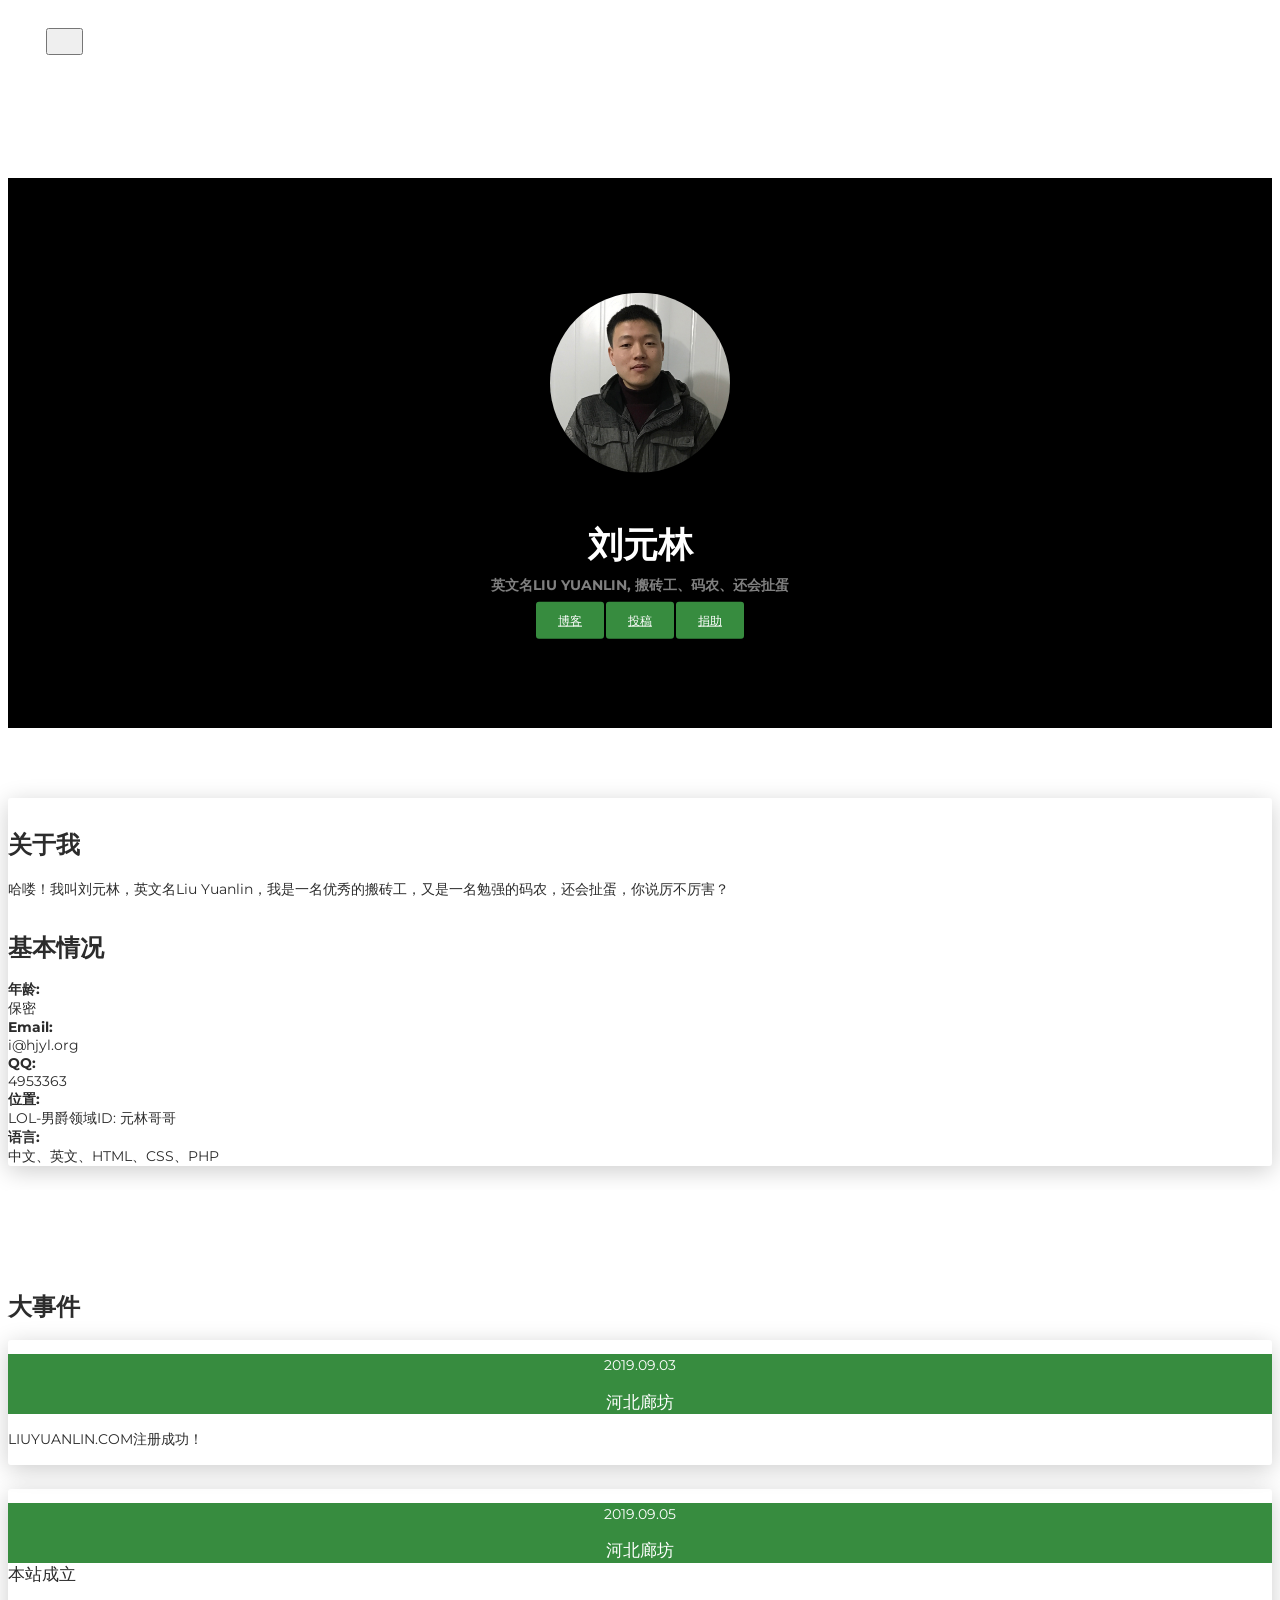
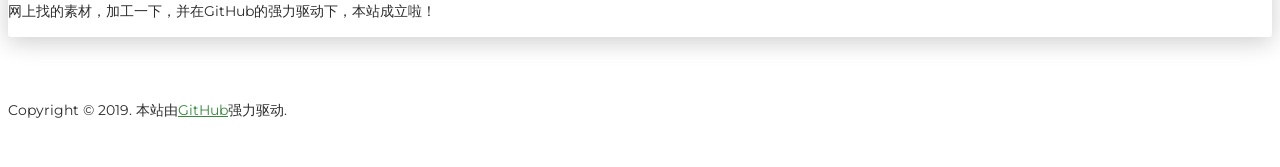
==== index.html @ 96aa040b "Update index.html" ====
<!DOCTYPE html>
<html lang="zh-CN">
<head>
<meta charset="UTF-8">
<meta http-equiv="X-UA-Compatible" content="IE=edge">
<meta name="viewport" content="width=device-width, initial-scale=1">
<title>Welcome to LIUYUANLIN.COM</title>
<meta name="keywords" content="刘元林, LIUYUANLIN, LIUYUANLIN.COM, lyl, 皇家元林" />
<meta name="description" content="刘元林, LIUYUANLIN, LIUYUANLIN.COM, lyl, 皇家元林, 刘元林人生中的大事件记录" />
<link href="https://fonts.googleapis.com/css?family=Montserrat:400,700,200" rel="stylesheet">
<link href="css/font-awesome.min.css" rel="stylesheet">
<link href="css/aos.css" rel="stylesheet">
<link href="css/bootstrap.min.css" rel="stylesheet">
<link href="styles/main.css" rel="stylesheet">
</head>
<body id="top">
<header>
  <div class="profile-page sidebar-collapse">
	<nav class="navbar navbar-expand-lg fixed-top navbar-transparent bg-primary" color-on-scroll="400">
	  <div class="container">
		<div class="navbar-translate"><a class="navbar-brand" href="#" rel="tooltip">首页</a>
		  <button class="navbar-toggler navbar-toggler" type="button" data-toggle="collapse" data-target="#navigation" aria-controls="navigation" aria-expanded="false" aria-label="Toggle navigation"><span class="navbar-toggler-bar bar1"></span><span class="navbar-toggler-bar bar2"></span><span class="navbar-toggler-bar bar3"></span></button>
		</div>
		<div class="collapse navbar-collapse justify-content-end" id="navigation">
		  <ul class="navbar-nav">
			<li class="nav-item"><a class="nav-link smooth-scroll" href="#about">About</a></li>
			<!---<li class="nav-item"><a class="nav-link smooth-scroll" href="#skill">Skills</a></li>
			<li class="nav-item"><a class="nav-link smooth-scroll" href="#portfolio">相册</a></li>----->
			<li class="nav-item"><a class="nav-link smooth-scroll" href="#experience">大事件</a></li>
			<!---<li class="nav-item"><a class="nav-link smooth-scroll" href="#contact">联系我</a></li>----->
		  </ul>
		</div>
	  </div>
	</nav>
  </div>
</header>
<div class="page-content">
  <div>
<div class="profile-page">
<div class="wrapper">
<div class="page-header page-header-small" filter-color="green">
  <div id="canvas"></div>
  <div class="container">
	<div class="content-center">
	  <div class="cc-profile-image"><a href="#"><img src="images/anthony.jpg" alt="Image"/></a></div>
	  <div class="h2 title">刘元林</div>
	  <p class="category text-white">英文名Liu Yuanlin, 搬砖工、码农、还会扯蛋</p><a class="btn btn-primary smooth-scroll mr-2" href="https://hjyl.org" data-aos="zoom-in" data-aos-anchor="data-aos-anchor">博客</a><a class="btn btn-primary smooth-scroll mr-2" href="http://www.hilau.com/submit/" data-aos="zoom-in" data-aos-anchor="data-aos-anchor">投稿</a><a class="btn btn-primary" href="images/alipay-hjyl.JPG" data-aos="zoom-in" data-aos-anchor="data-aos-anchor">捐助</a>
	</div>
  </div>
  <div class="section">
	<div class="container">
	  <div class="button-container"><a class="btn btn-default btn-round btn-lg btn-icon" href="tencent://Message/?Uin=4953363&websiteName=liuyuanlin.com&Menu=yes" rel="tooltip" title="Follow me on QQ"><i class="fab fa-qq"></i></a><a class="btn btn-default btn-round btn-lg btn-icon" href="https://weibo.com/ylgod?is_all=1" rel="tooltip" title="Follow me on Weibo"><i class="fab fa-weibo"></i></a><a class="btn btn-default btn-round btn-lg btn-icon" href="images/qrcode-hjyl.JPG" rel="tooltip" title="Follow me on WeChat"><i class="fab fa-weixin"></i></a><a class="btn btn-default btn-round btn-lg btn-icon" href="mailto:i@hjyl.org" rel="tooltip" title="Follow me on Email"><i class="fab fas fa-at"></i></a></div>
	</div>
  </div>
</div>
</div>
</div>
<div class="section" id="about">
<div class="container">
<div class="card" data-aos="fade-up" data-aos-offset="10">
  <div class="row">
	<div class="col-lg-6 col-md-12">
	  <div class="card-body">
		<div class="h4 mt-0 title">关于我</div>
		<p>哈喽！我叫刘元林，英文名Liu Yuanlin，我是一名优秀的搬砖工，又是一名勉强的码农，还会扯蛋，你说厉不厉害？</p>
		<p></p>
	  </div>
	</div>
	<div class="col-lg-6 col-md-12">
	  <div class="card-body">
		<div class="h4 mt-0 title">基本情况</div>
		<div class="row">
		  <div class="col-sm-4"><strong class="text-uppercase">年龄:</strong></div>
		  <div class="col-sm-8">保密</div>
		</div>
		<div class="row mt-3">
		  <div class="col-sm-4"><strong class="text-uppercase">Email:</strong></div>
		  <div class="col-sm-8">i@hjyl.org</div>
		</div>
		<div class="row mt-3">
		  <div class="col-sm-4"><strong class="text-uppercase">QQ:</strong></div>
		  <div class="col-sm-8">4953363</div>
		</div>
		<div class="row mt-3">
		  <div class="col-sm-4"><strong class="text-uppercase">位置:</strong></div>
		  <div class="col-sm-8">LOL-男爵领域ID: 元林哥哥</div>
		</div>
		<div class="row mt-3">
		  <div class="col-sm-4"><strong class="text-uppercase">语言:</strong></div>
		  <div class="col-sm-8">中文、英文、HTML、CSS、PHP</div>
		</div>
	  </div>
	</div>
  </div>
</div>
</div>
</div>
<!---------------
<div class="section" id="skill">
<div class="container">
<div class="h4 text-center mb-4 title">Professional Skills</div>
<div class="card" data-aos="fade-up" data-aos-anchor-placement="top-bottom">
  <div class="card-body">
	<div class="row">
	  <div class="col-md-6">
		<div class="progress-container progress-primary"><span class="progress-badge">HTML</span>
		  <div class="progress">
			<div class="progress-bar progress-bar-primary" data-aos="progress-full" data-aos-offset="10" data-aos-duration="2000" role="progressbar" aria-valuenow="60" aria-valuemin="0" aria-valuemax="100" style="width: 80%;"></div><span class="progress-value">80%</span>
		  </div>
		</div>
	  </div>
	  <div class="col-md-6">
		<div class="progress-container progress-primary"><span class="progress-badge">CSS</span>
		  <div class="progress">
			<div class="progress-bar progress-bar-primary" data-aos="progress-full" data-aos-offset="10" data-aos-duration="2000" role="progressbar" aria-valuenow="60" aria-valuemin="0" aria-valuemax="100" style="width: 75%;"></div><span class="progress-value">75%</span>
		  </div>
		</div>
	  </div>
	</div>
	<div class="row">
	  <div class="col-md-6">
		<div class="progress-container progress-primary"><span class="progress-badge">JavaScript</span>
		  <div class="progress">
			<div class="progress-bar progress-bar-primary" data-aos="progress-full" data-aos-offset="10" data-aos-duration="2000" role="progressbar" aria-valuenow="60" aria-valuemin="0" aria-valuemax="100" style="width: 60%;"></div><span class="progress-value">60%</span>
		  </div>
		</div>
	  </div>
	  <div class="col-md-6">
		<div class="progress-container progress-primary"><span class="progress-badge">SASS</span>
		  <div class="progress">
			<div class="progress-bar progress-bar-primary" data-aos="progress-full" data-aos-offset="10" data-aos-duration="2000" role="progressbar" aria-valuenow="60" aria-valuemin="0" aria-valuemax="100" style="width: 60%;"></div><span class="progress-value">60%</span>
		  </div>
		</div>
	  </div>
	</div>
	<div class="row">
	  <div class="col-md-6">
		<div class="progress-container progress-primary"><span class="progress-badge">Bootstrap</span>
		  <div class="progress">
			<div class="progress-bar progress-bar-primary" data-aos="progress-full" data-aos-offset="10" data-aos-duration="2000" role="progressbar" aria-valuenow="60" aria-valuemin="0" aria-valuemax="100" style="width: 75%;"></div><span class="progress-value">75%</span>
		  </div>
		</div>
	  </div>
	  <div class="col-md-6">
		<div class="progress-container progress-primary"><span class="progress-badge">Photoshop</span>
		  <div class="progress">
			<div class="progress-bar progress-bar-primary" data-aos="progress-full" data-aos-offset="10" data-aos-duration="2000" role="progressbar" aria-valuenow="60" aria-valuemin="0" aria-valuemax="100" style="width: 70%;"></div><span class="progress-value">70%</span>
		  </div>
		</div>
	  </div>
	</div>
  </div>
</div>
</div>
</div>
<div class="section" id="portfolio">
<div class="container">
<div class="row">
  <div class="col-md-6 ml-auto mr-auto">
	<div class="h4 text-center mb-4 title">相册</div>
	<div class="nav-align-center">
	  <ul class="nav nav-pills nav-pills-primary" role="tablist">
		<li class="nav-item"><a class="nav-link active" data-toggle="tab" href="#web-development" role="tablist"><i class="fab fas fa-laptop" aria-hidden="true"></i></a></li>
		<li class="nav-item"><a class="nav-link" data-toggle="tab" href="#graphic-design" role="tablist"><i class="fab fas fa-image" aria-hidden="true"></i></a></li>
		<li class="nav-item"><a class="nav-link" data-toggle="tab" href="#Photography" role="tablist"><i class="fab fas fa-camera" aria-hidden="true"></i></a></li>
	  </ul>
	</div>
  </div>
</div>
<div class="tab-content gallery mt-5">
  <div class="tab-pane active" id="web-development">
	<div class="ml-auto mr-auto">
	  <div class="row">
		<div class="col-md-6">
		  <div class="cc-porfolio-image img-raised" data-aos="fade-up" data-aos-anchor-placement="top-bottom"><a href="#web-development">
			  <figure class="cc-effect"><img src="images/project-1.jpg" alt="Image"/>
				<figcaption>
				  <div class="h4">Recent Project</div>
				  <p>Web Development</p>
				</figcaption>
			  </figure></a></div>
		  <div class="cc-porfolio-image img-raised" data-aos="fade-up" data-aos-anchor-placement="top-bottom"><a href="#web-development">
			  <figure class="cc-effect"><img src="images/project-2.jpg" alt="Image"/>
				<figcaption>
				  <div class="h4">Startup Project</div>
				  <p>Web Development</p>
				</figcaption>
			  </figure></a></div>
		</div>
		<div class="col-md-6">
		  <div class="cc-porfolio-image img-raised" data-aos="fade-up" data-aos-anchor-placement="top-bottom"><a href="#web-development">
			  <figure class="cc-effect"><img src="images/project-3.jpg" alt="Image"/>
				<figcaption>
				  <div class="h4">Food Order Project</div>
				  <p>Web Development</p>
				</figcaption>
			  </figure></a></div>
		  <div class="cc-porfolio-image img-raised" data-aos="fade-up" data-aos-anchor-placement="top-bottom"><a href="#web-development">
			  <figure class="cc-effect"><img src="images/project-4.jpg" alt="Image"/>
				<figcaption>
				  <div class="h4">Web Advertising Project</div>
				  <p>Web Development</p>
				</figcaption>
			  </figure></a></div>
		</div>
	  </div>
	</div>
  </div>
  <div class="tab-pane" id="graphic-design" role="tabpanel">
	<div class="ml-auto mr-auto">
	  <div class="row">
		<div class="col-md-6">
		  <div class="cc-porfolio-image img-raised" data-aos="fade-up" data-aos-anchor-placement="top-bottom"><a href="#graphic-design">
			  <figure class="cc-effect"><img src="images/graphic-design-1.jpg" alt="Image"/>
				<figcaption>
				  <div class="h4">Triangle Pattern</div>
				  <p>Graphic Design</p>
				</figcaption>
			  </figure></a></div>
		  <div class="cc-porfolio-image img-raised" data-aos="fade-up" data-aos-anchor-placement="top-bottom"><a href="#graphic-design">
			  <figure class="cc-effect"><img src="images/graphic-design-2.jpg" alt="Image"/>
				<figcaption>
				  <div class="h4">Abstract Umbrella</div>
				  <p>Graphic Design</p>
				</figcaption>
			  </figure></a></div>
		</div>
		<div class="col-md-6">
		  <div class="cc-porfolio-image img-raised" data-aos="fade-up" data-aos-anchor-placement="top-bottom"><a href="#graphic-design">
			  <figure class="cc-effect"><img src="images/graphic-design-3.jpg" alt="Image"/>
				<figcaption>
				  <div class="h4">Cube Surface Texture</div>
				  <p>Graphic Design</p>
				</figcaption>
			  </figure></a></div>
		  <div class="cc-porfolio-image img-raised" data-aos="fade-up" data-aos-anchor-placement="top-bottom"><a href="#graphic-design">
			  <figure class="cc-effect"><img src="images/graphic-design-4.jpg" alt="Image"/>
				<figcaption>
				  <div class="h4">Abstract Line</div>
				  <p>Graphic Design</p>
				</figcaption>
			  </figure></a></div>
		</div>
	  </div>
	</div>
  </div>
  <div class="tab-pane" id="Photography" role="tabpanel">
	<div class="ml-auto mr-auto">
	  <div class="row">
		<div class="col-md-6">
		  <div class="cc-porfolio-image img-raised" data-aos="fade-up" data-aos-anchor-placement="top-bottom"><a href="#Photography">
			  <figure class="cc-effect"><img src="images/photography-1.jpg" alt="Image"/>
				<figcaption>
				  <div class="h4">Photoshoot</div>
				  <p>Photography</p>
				</figcaption>
			  </figure></a></div>
		  <div class="cc-porfolio-image img-raised" data-aos="fade-up" data-aos-anchor-placement="top-bottom"><a href="#Photography">
			  <figure class="cc-effect"><img src="images/photography-3.jpg" alt="Image"/>
				<figcaption>
				  <div class="h4">Wedding Photoshoot</div>
				  <p>Photography</p>
				</figcaption>
			  </figure></a></div>
		</div>
		<div class="col-md-6">
		  <div class="cc-porfolio-image img-raised" data-aos="fade-up" data-aos-anchor-placement="top-bottom"><a href="#Photography">
			  <figure class="cc-effect"><img src="images/photography-2.jpg" alt="Image"/>
				<figcaption>
				  <div class="h4">Beach Photoshoot</div>
				  <p>Photography</p>
				</figcaption>
			  </figure></a></div>
		  <div class="cc-porfolio-image img-raised" data-aos="fade-up" data-aos-anchor-placement="top-bottom"><a href="#Photography">
			  <figure class="cc-effect"><img src="images/photography-4.jpg" alt="Image"/>
				<figcaption>
				  <div class="h4">Nature Photoshoot</div>
				  <p>Photography</p>
				</figcaption>
			  </figure></a></div>
		</div>
	  </div>
	</div>
  </div>
</div>
</div>
</div>-------->
<div class="section" id="experience">
<div class="container cc-experience">
<div class="h4 text-center mb-4 title">大事件</div>
<div class="card">
  <div class="row">
	<div class="col-md-3 bg-primary" data-aos="fade-right" data-aos-offset="50" data-aos-duration="500">
	  <div class="card-body cc-experience-header">
		<p>2019.09.03</p>
		<div class="h5">河北廊坊</div>
	  </div>
	</div>
	<div class="col-md-9" data-aos="fade-left" data-aos-offset="50" data-aos-duration="500">
	  <div class="card-body">
		<div class="h5"></div>
		<p>LIUYUANLIN.COM注册成功！</p>
	  </div>
	</div>
  </div>
</div>
<div class="card">
  <div class="row">
	<div class="col-md-3 bg-primary" data-aos="fade-right" data-aos-offset="50" data-aos-duration="500">
	  <div class="card-body cc-experience-header">
		<p>2019.09.05</p>
		<div class="h5">河北廊坊</div>
	  </div>
	</div>
	<div class="col-md-9" data-aos="fade-left" data-aos-offset="50" data-aos-duration="500">
	  <div class="card-body">
		<div class="h5">本站成立</div>
		<p>网上找的素材，加工一下，并在GitHub的强力驱动下，本站成立啦！</p>
	  </div>
	</div>
  </div>
</div>
<!-----<div class="card">
  <div class="row">
	<div class="col-md-3 bg-primary" data-aos="fade-right" data-aos-offset="50" data-aos-duration="500">
	  <div class="card-body cc-experience-header">
		<p>April 2013 - February 2014</p>
		<div class="h5">WEBM</div>
	  </div>
	</div>
	<div class="col-md-9" data-aos="fade-left" data-aos-offset="50" data-aos-duration="500">
	  <div class="card-body">
		<div class="h5">Intern</div>
		<p>Euismod massa scelerisque suspendisse fermentum habitant vitae ullamcorper magna quam iaculis, tristique sapien taciti mollis interdum sagittis libero nunc inceptos tellus, hendrerit vel eleifend primis lectus quisque cubilia sed mauris. Lacinia porta vestibulum diam integer quisque eros pulvinar curae, curabitur feugiat arcu vivamus parturient aliquet laoreet at, eu etiam pretium molestie ultricies sollicitudin dui.</p>
	  </div>
	</div>
  </div>
</div>----->
</div>
</div>
<!---<div class="section" id="reference">
<div class="container cc-reference">
<div class="h4 mb-4 text-center title">References</div>
<div class="card" data-aos="zoom-in">
  <div class="carousel slide" id="cc-Indicators" data-ride="carousel">
	<ol class="carousel-indicators">
	  <li class="active" data-target="#cc-Indicators" data-slide-to="0"></li>
	  <li data-target="#cc-Indicators" data-slide-to="1"></li>
	  <li data-target="#cc-Indicators" data-slide-to="2"></li>
	</ol>
	<div class="carousel-inner">
	  <div class="carousel-item active">
		<div class="row">
		  <div class="col-lg-2 col-md-3 cc-reference-header"><img src="images/reference-image-1.jpg" alt="Image"/>
			<div class="h5 pt-2">Aiyana</div>
			<p class="category">CEO / WEBM</p>
		  </div>
		  <div class="col-lg-10 col-md-9">
			<p> Habitasse venenatis commodo tempor eleifend arcu sociis sollicitudin ante pulvinar ad, est porta cras erat ullamcorper volutpat metus duis platea convallis, tortor primis ac quisque etiam luctus nisl nullam fames. Ligula purus suscipit tempus nascetur curabitur donec nam ullamcorper, laoreet nullam mauris dui aptent facilisis neque elementum ac, risus semper felis parturient fringilla rhoncus eleifend.</p>
		  </div>
		</div>
	  </div>
	  <div class="carousel-item">
		<div class="row">
		  <div class="col-lg-2 col-md-3 cc-reference-header"><img src="images/reference-image-2.jpg" alt="Image"/>
			<div class="h5 pt-2">Braiden</div>
			<p class="category">CEO / Creativem</p>
		  </div>
		  <div class="col-lg-10 col-md-9">
			<p> Habitasse venenatis commodo tempor eleifend arcu sociis sollicitudin ante pulvinar ad, est porta cras erat ullamcorper volutpat metus duis platea convallis, tortor primis ac quisque etiam luctus nisl nullam fames. Ligula purus suscipit tempus nascetur curabitur donec nam ullamcorper, laoreet nullam mauris dui aptent facilisis neque elementum ac, risus semper felis parturient fringilla rhoncus eleifend.</p>
		  </div>
		</div>
	  </div>
	  <div class="carousel-item">
		<div class="row">
		  <div class="col-lg-2 col-md-3 cc-reference-header"><img src="images/reference-image-3.jpg" alt="Image"/>
			<div class="h5 pt-2">Alexander</div>
			<p class="category">CEO / Webnote</p>
		  </div>
		  <div class="col-lg-10 col-md-9">
			<p> Habitasse venenatis commodo tempor eleifend arcu sociis sollicitudin ante pulvinar ad, est porta cras erat ullamcorper volutpat metus duis platea convallis, tortor primis ac quisque etiam luctus nisl nullam fames. Ligula purus suscipit tempus nascetur curabitur donec nam ullamcorper, laoreet nullam mauris dui aptent facilisis neque elementum ac, risus semper felis parturient fringilla rhoncus eleifend.</p>
		  </div>
		</div>
	  </div>
	</div>
  </div>
</div>
</div>
</div>
<div class="section" id="contact">
<div class="cc-contact-information" style="background-image: url('images/staticmap.png');">
<div class="container">
  <div class="cc-contact">
	<div class="row">
	  <div class="col-md-9">
		<div class="card mb-0" data-aos="zoom-in">
		  <div class="h4 text-center title">Contact Me</div>
		  <div class="row">
			<div class="col-md-6">
			  <div class="card-body">
				<form action="#" method="POST">
				  <div class="row mb-3">
					<div class="col">
					  <div class="input-group"><span class="input-group-addon"><i class="fab fas fa-user-circle"></i></span>
						<input class="form-control" type="text" name="name" placeholder="Name" required="required"/>
					  </div>
					</div>
				  </div>
				  <div class="row mb-3">
					<div class="col">
					  <div class="input-group"><span class="input-group-addon"><i class="fab far fa-file-alt"></i></span>
						<input class="form-control" type="text" name="Subject" placeholder="Subject" required="required"/>
					  </div>
					</div>
				  </div>
				  <div class="row mb-3">
					<div class="col">
					  <div class="input-group"><span class="input-group-addon"><i class="fab far fa-envelope"></i></i></span>
						<input class="form-control" type="email" name="_replyto" placeholder="E-mail" required="required"/>
					  </div>
					</div>
				  </div>
				  <div class="row mb-3">
					<div class="col">
					  <div class="form-group">
						<textarea class="form-control" name="message" placeholder="Your Message" required></textarea>
					  </div>
					</div>
				  </div>
				  <div class="row">
					<div class="col">
					  <button class="btn btn-primary" type="submit">Send</button>
					</div>
				  </div>
				</form>
			  </div>
			</div>
			<div class="col-md-6">
			  <div class="card-body">
				<p class="mb-0"><strong>Address</strong></p>
				<p class="pb-2">中国.China</p>
				<p class="mb-0"><strong>QQ</strong></p>
				<p class="pb-2">4953363</p>
				<p class="mb-0"><strong>Email</strong></p>
				<p>i@hjyl.org</p>
			  </div>
			</div>
		  </div>
		</div>
	  </div>
	</div>
  </div>
</div>
</div>
</div>----->
</div>
</div>
<footer class="footer">
  <div class="text-center text-muted">
	<p>Copyright &copy; 2019. 本站由<a href="https://github.com" title="GitHub Pages">GitHub</a>强力驱动.</p>
  </div>
</footer>
<script src="js/core/jquery.3.2.1.min.js"></script>
<script src="js/core/popper.min.js"></script>
<script src="js/core/bootstrap.min.js"></script>
<script src="js/now-ui-kit.js?v=1.1.0"></script>
<script src="js/aos.js"></script>
<script src="scripts/main.js"></script>
</body>
</html>
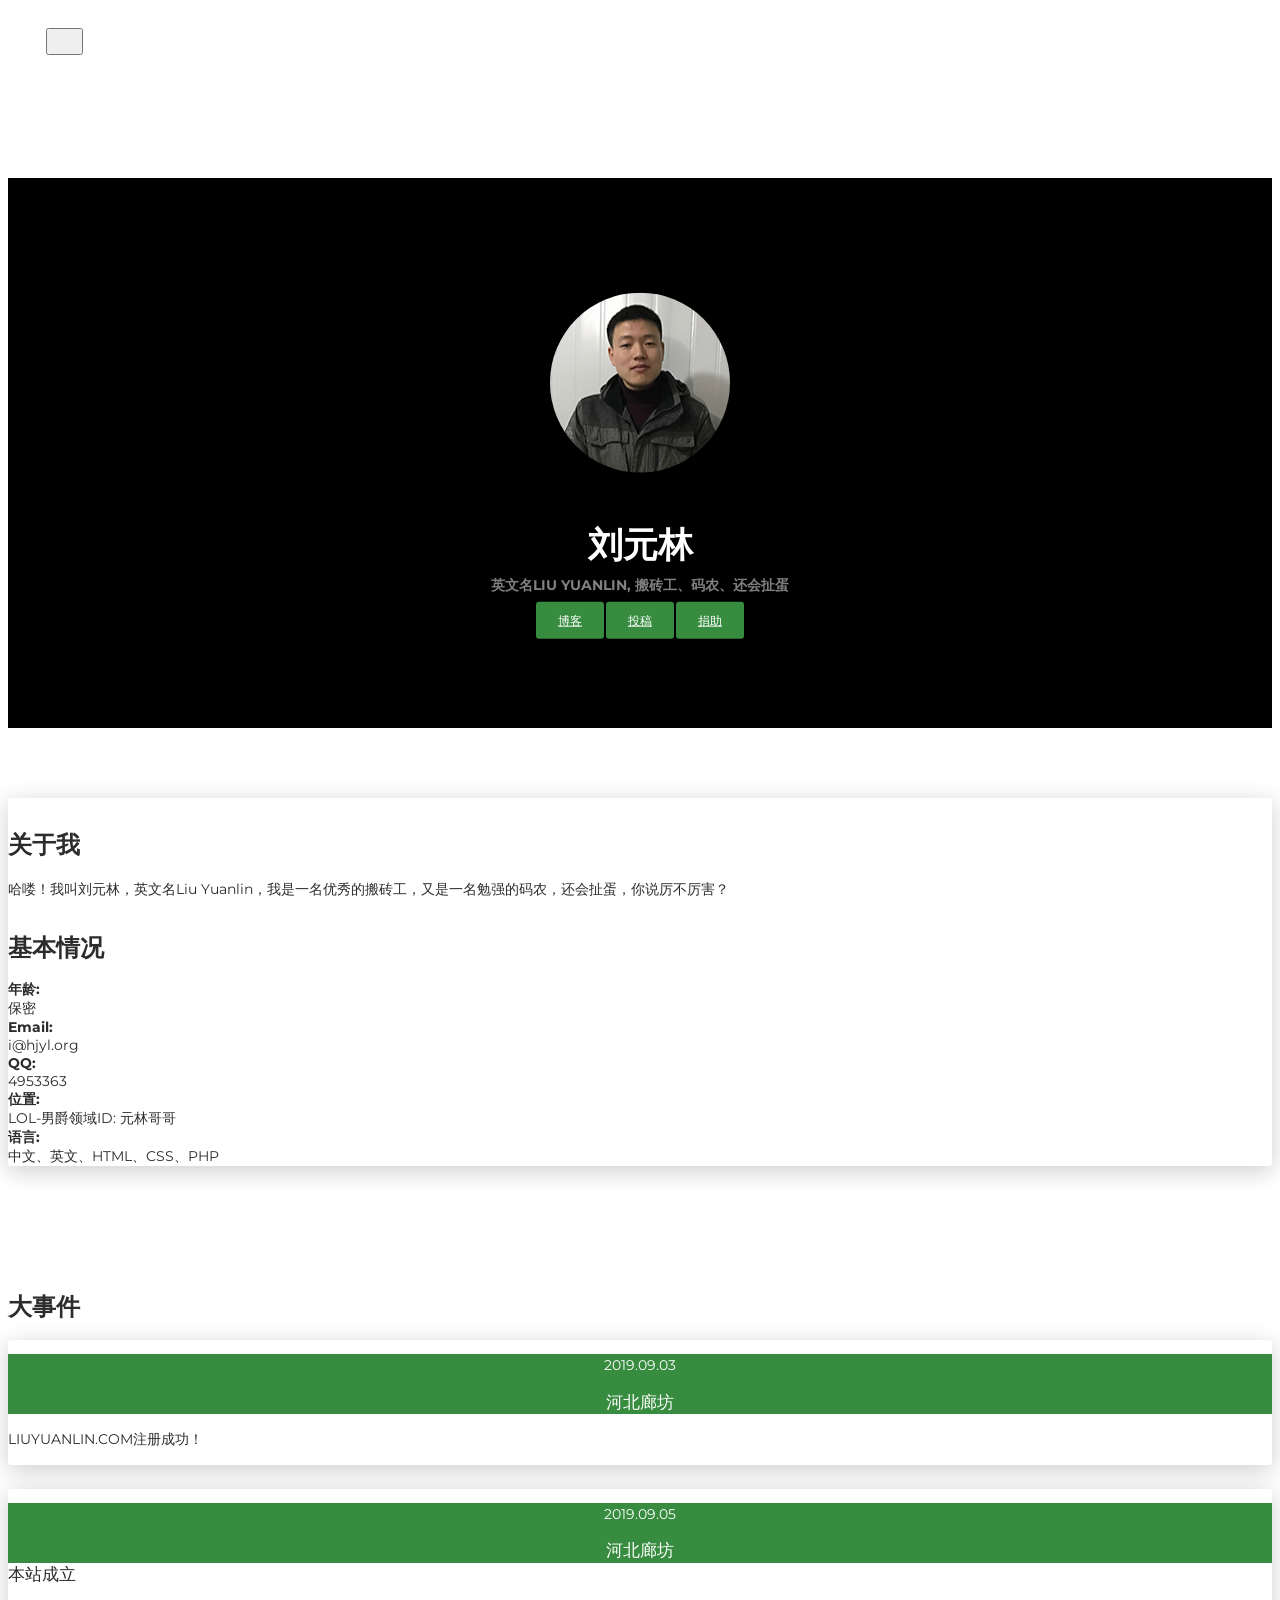
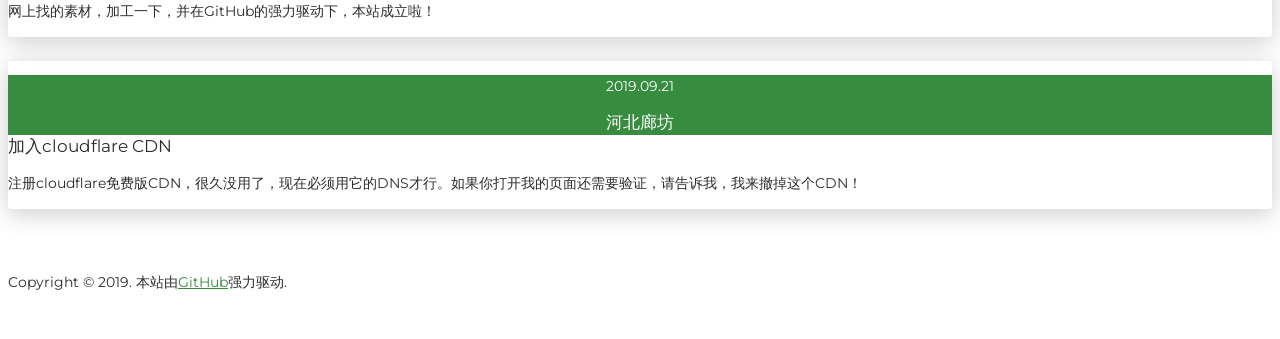
==== commit 2af06a85: "Update index.html" ====
--- a/index.html
+++ b/index.html
@@ -12,6 +12,7 @@
 <link href="css/aos.css" rel="stylesheet">
 <link href="css/bootstrap.min.css" rel="stylesheet">
 <link href="styles/main.css" rel="stylesheet">
+<link href="styles/lightbox.css" rel="stylesheet">
 </head>
 <body id="top">
 <header>
@@ -44,12 +45,12 @@
 	<div class="content-center">
 	  <div class="cc-profile-image"><a href="#"><img src="images/anthony.jpg" alt="Image"/></a></div>
 	  <div class="h2 title">刘元林</div>
-	  <p class="category text-white">英文名Liu Yuanlin, 搬砖工、码农、还会扯蛋</p><a class="btn btn-primary smooth-scroll mr-2" href="https://hjyl.org" data-aos="zoom-in" data-aos-anchor="data-aos-anchor">博客</a><a class="btn btn-primary smooth-scroll mr-2" href="http://www.hilau.com/submit/" data-aos="zoom-in" data-aos-anchor="data-aos-anchor">投稿</a><a class="btn btn-primary" href="images/alipay-hjyl.JPG" data-aos="zoom-in" data-aos-anchor="data-aos-anchor">捐助</a>
+	  <p class="category text-white">英文名Liu Yuanlin, 搬砖工、码农、还会扯蛋</p><a class="btn btn-primary smooth-scroll mr-2" href="https://hjyl.org" data-aos="zoom-in" data-aos-anchor="data-aos-anchor">博客</a><a class="btn btn-primary smooth-scroll mr-2" href="http://www.hilau.com/submit/" data-aos="zoom-in" data-aos-anchor="data-aos-anchor">投稿</a><a class="btn btn-primary" href="images/alipay-hjyl.JPG" data-aos="zoom-in" data-aos-anchor="data-aos-anchor" data-lightbox="alipay-hjyl">捐助</a>
 	</div>
   </div>
   <div class="section">
 	<div class="container">
-	  <div class="button-container"><a class="btn btn-default btn-round btn-lg btn-icon" href="tencent://Message/?Uin=4953363&websiteName=liuyuanlin.com&Menu=yes" rel="tooltip" title="Follow me on QQ"><i class="fab fa-qq"></i></a><a class="btn btn-default btn-round btn-lg btn-icon" href="https://weibo.com/ylgod?is_all=1" rel="tooltip" title="Follow me on Weibo"><i class="fab fa-weibo"></i></a><a class="btn btn-default btn-round btn-lg btn-icon" href="images/qrcode-hjyl.JPG" rel="tooltip" title="Follow me on WeChat"><i class="fab fa-weixin"></i></a><a class="btn btn-default btn-round btn-lg btn-icon" href="mailto:i@hjyl.org" rel="tooltip" title="Follow me on Email"><i class="fab fas fa-at"></i></a></div>
+	  <div class="button-container"><a class="btn btn-default btn-round btn-lg btn-icon" href="tencent://Message/?Uin=4953363&websiteName=liuyuanlin.com&Menu=yes" rel="tooltip" title="Follow me on QQ"><i class="fab fa-qq"></i></a><a class="btn btn-default btn-round btn-lg btn-icon" href="https://weibo.com/ylgod?is_all=1" rel="tooltip" title="Follow me on Weibo"><i class="fab fa-weibo"></i></a><a class="btn btn-default btn-round btn-lg btn-icon" href="images/qrcode-hjyl.JPG" rel="tooltip" data-lightbox="qrcode-hjyl" title="Follow me on WeChat"><i class="fab fa-weixin"></i></a><a class="btn btn-default btn-round btn-lg btn-icon" href="mailto:i@hjyl.org" rel="tooltip" title="Follow me on Email"><i class="fab fas fa-at"></i></a></div>
 	</div>
   </div>
 </div>
@@ -316,6 +317,22 @@
 	  <div class="card-body">
 		<div class="h5">本站成立</div>
 		<p>网上找的素材，加工一下，并在GitHub的强力驱动下，本站成立啦！</p>
+	  </div>
+	</div>
+  </div>
+</div>
+<div class="card">
+  <div class="row">
+	<div class="col-md-3 bg-primary" data-aos="fade-right" data-aos-offset="50" data-aos-duration="500">
+	  <div class="card-body cc-experience-header">
+		<p>2019.09.21</p>
+		<div class="h5">河北廊坊</div>
+	  </div>
+	</div>
+	<div class="col-md-9" data-aos="fade-left" data-aos-offset="50" data-aos-duration="500">
+	  <div class="card-body">
+		<div class="h5">加入cloudflare CDN</div>
+		<p>注册cloudflare免费版CDN，很久没用了，现在必须用它的DNS才行。如果你打开我的页面还需要验证，请告诉我，我来撤掉这个CDN！</p>
 	  </div>
 	</div>
   </div>
@@ -461,10 +478,12 @@
   </div>
 </footer>
 <script src="js/core/jquery.3.2.1.min.js"></script>
+<script src="js/lightbox.js"></script>
 <script src="js/core/popper.min.js"></script>
 <script src="js/core/bootstrap.min.js"></script>
 <script src="js/now-ui-kit.js?v=1.1.0"></script>
 <script src="js/aos.js"></script>
 <script src="scripts/main.js"></script>
+
 </body>
 </html>
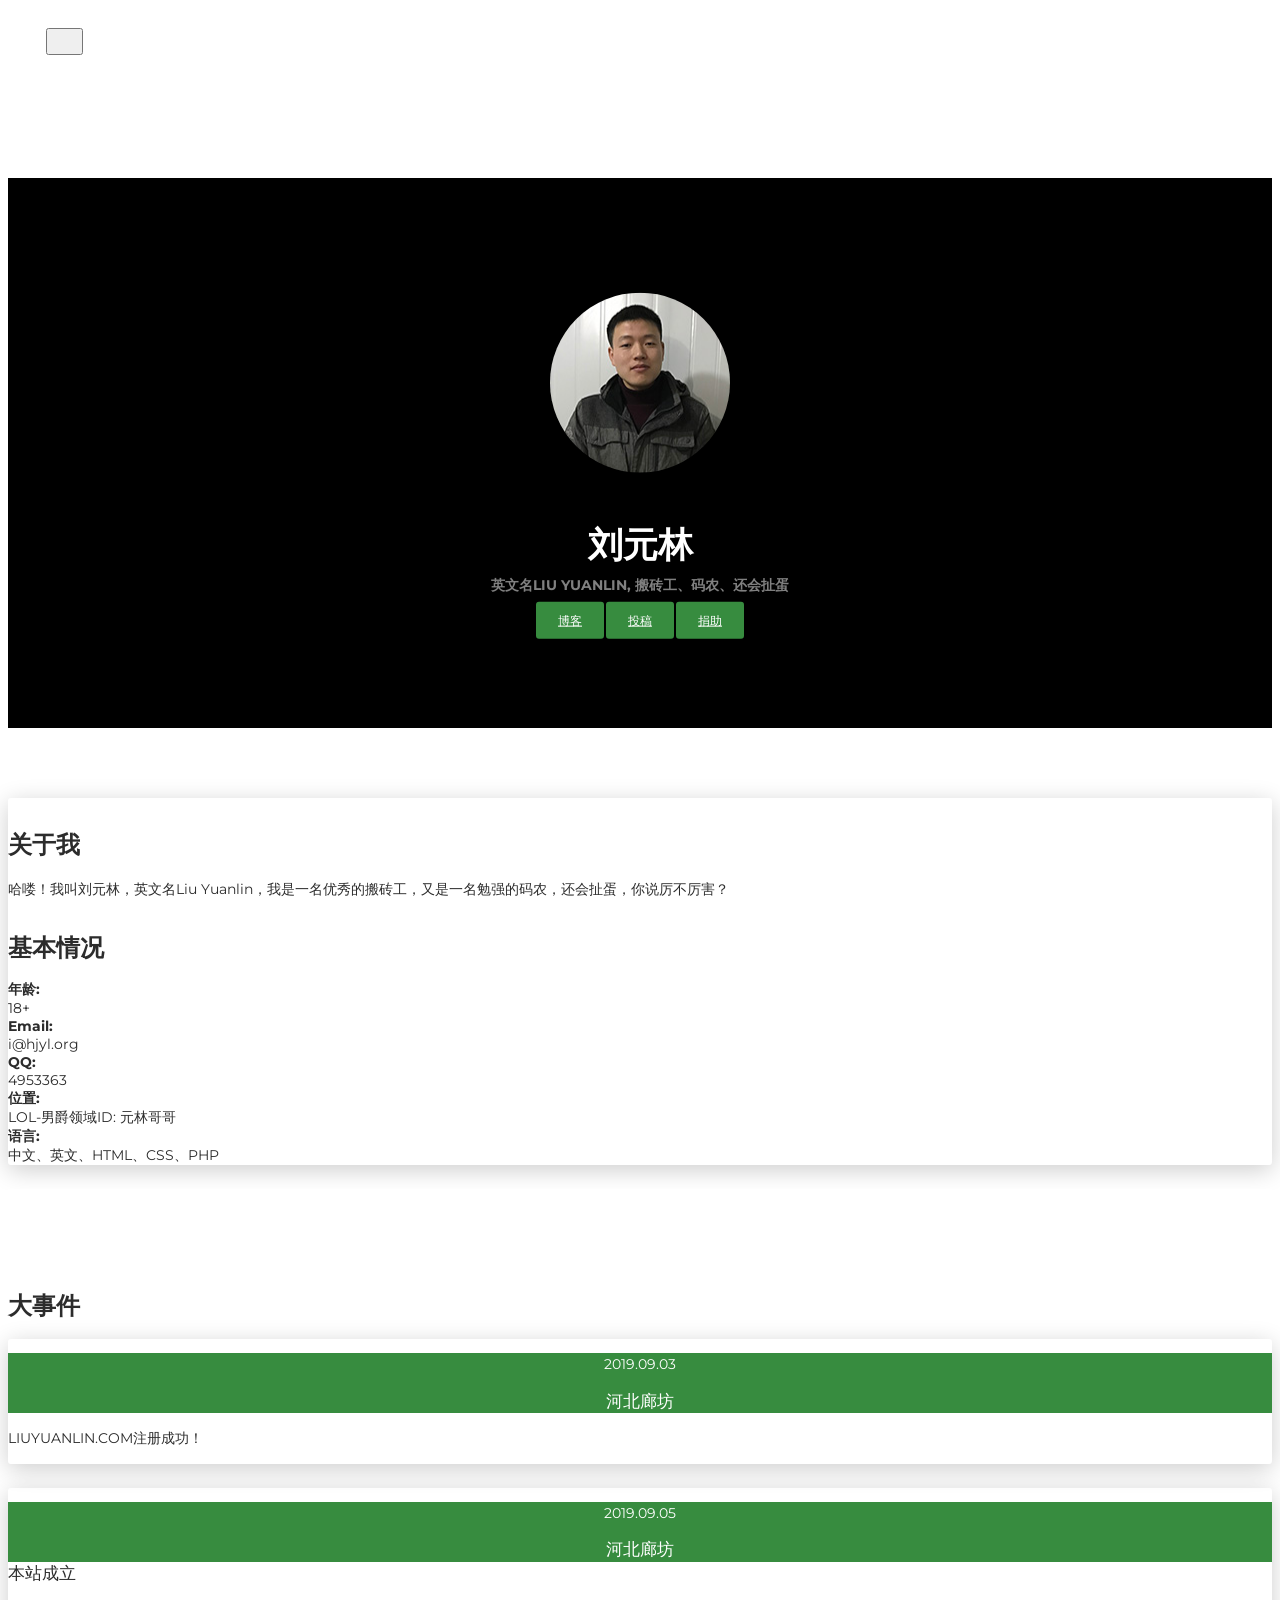
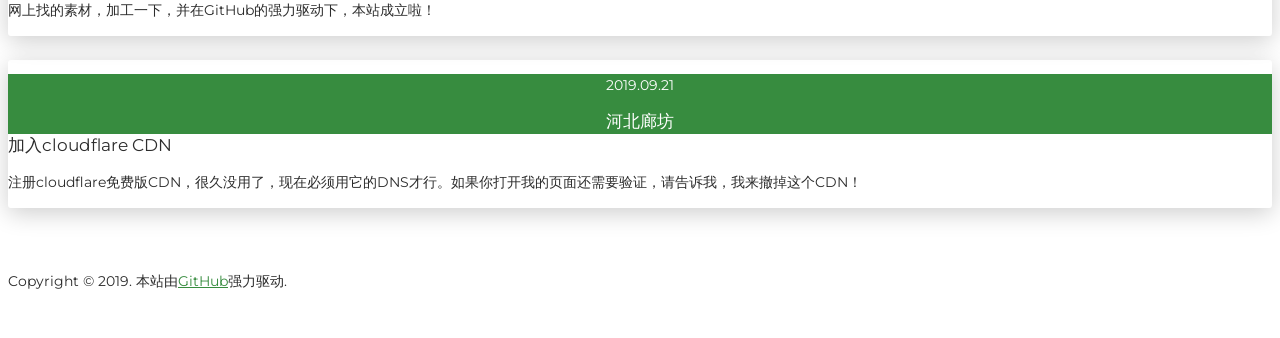
==== commit fe766515: "Update index.html" ====
--- a/index.html
+++ b/index.html
@@ -72,7 +72,7 @@
 		<div class="h4 mt-0 title">基本情况</div>
 		<div class="row">
 		  <div class="col-sm-4"><strong class="text-uppercase">年龄:</strong></div>
-		  <div class="col-sm-8">保密</div>
+		  <div class="col-sm-8">18+</div>
 		</div>
 		<div class="row mt-3">
 		  <div class="col-sm-4"><strong class="text-uppercase">Email:</strong></div>
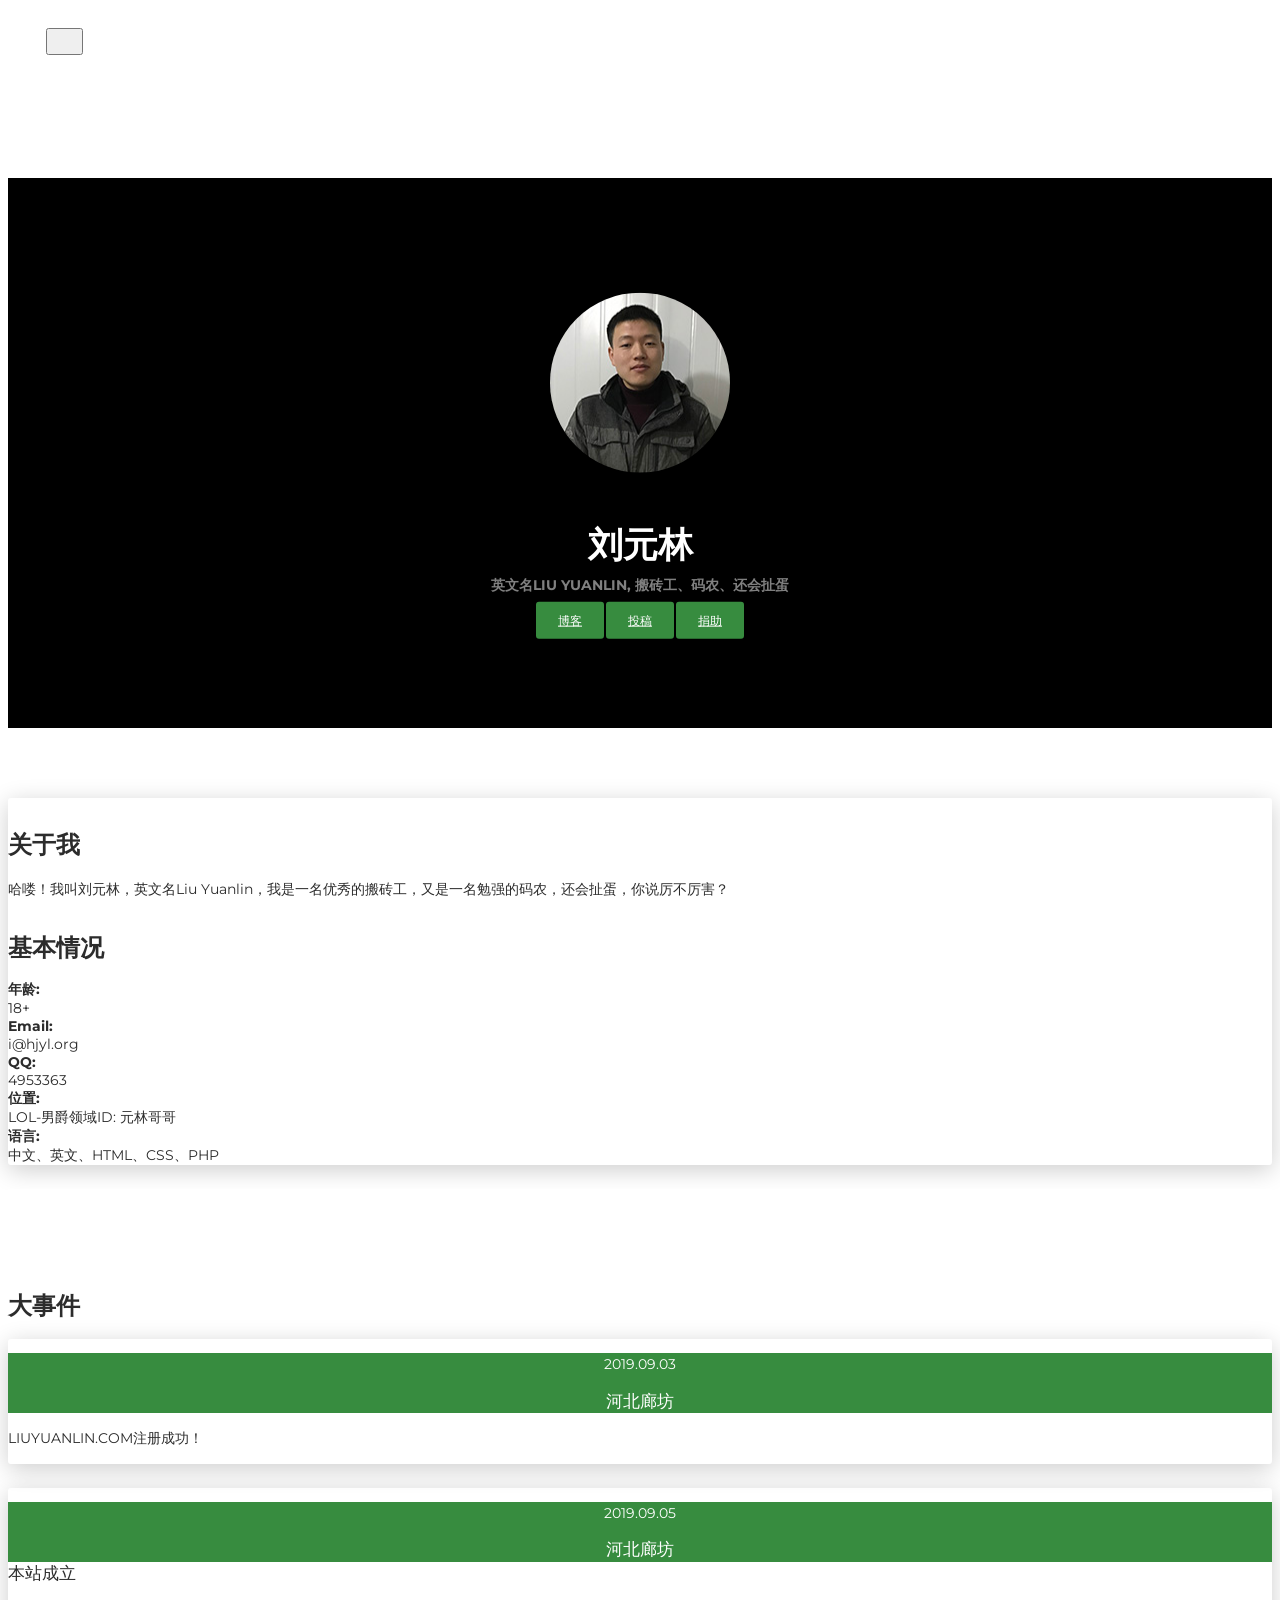
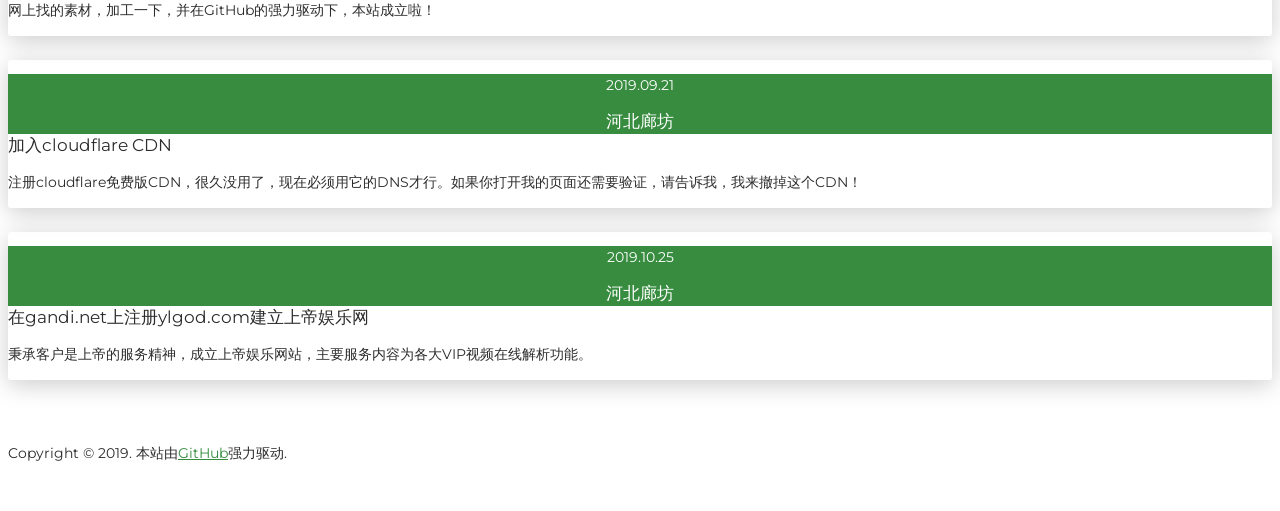
==== commit 80bfd618: "Update index.html 添加大事件ylgod.com" ====
--- a/index.html
+++ b/index.html
@@ -337,22 +337,22 @@
 	</div>
   </div>
 </div>
-<!-----<div class="card">
+<div class="card">
   <div class="row">
 	<div class="col-md-3 bg-primary" data-aos="fade-right" data-aos-offset="50" data-aos-duration="500">
 	  <div class="card-body cc-experience-header">
-		<p>April 2013 - February 2014</p>
-		<div class="h5">WEBM</div>
+		<p>2019.10.25</p>
+		<div class="h5">河北廊坊</div>
 	  </div>
 	</div>
 	<div class="col-md-9" data-aos="fade-left" data-aos-offset="50" data-aos-duration="500">
 	  <div class="card-body">
-		<div class="h5">Intern</div>
-		<p>Euismod massa scelerisque suspendisse fermentum habitant vitae ullamcorper magna quam iaculis, tristique sapien taciti mollis interdum sagittis libero nunc inceptos tellus, hendrerit vel eleifend primis lectus quisque cubilia sed mauris. Lacinia porta vestibulum diam integer quisque eros pulvinar curae, curabitur feugiat arcu vivamus parturient aliquet laoreet at, eu etiam pretium molestie ultricies sollicitudin dui.</p>
-	  </div>
-	</div>
-  </div>
-</div>----->
+		<div class="h5">在gandi.net上注册ylgod.com建立上帝娱乐网</div>
+		<p>秉承客户是上帝的服务精神，成立上帝娱乐网站，主要服务内容为各大VIP视频在线解析功能。</p>
+	  </div>
+	</div>
+  </div>
+</div>
 </div>
 </div>
 <!---<div class="section" id="reference">
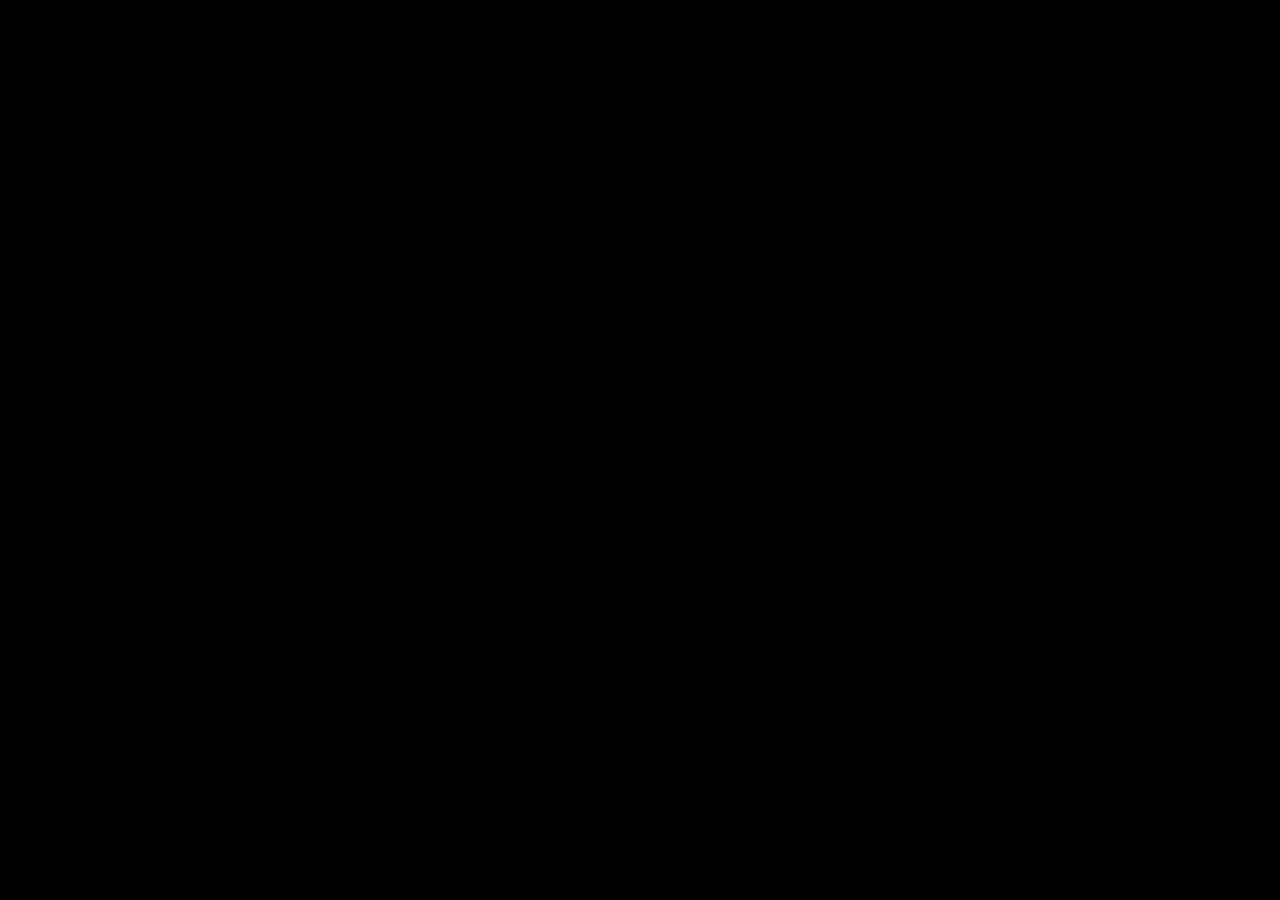
==== commit 818beb55: "重新部署liuyuanlin.com" ====
--- a/index.html
+++ b/index.html
@@ -1,489 +1,288 @@
 <!DOCTYPE html>
-<html lang="zh-CN">
+<html lang="zh">
 <head>
-<meta charset="UTF-8">
-<meta http-equiv="X-UA-Compatible" content="IE=edge">
-<meta name="viewport" content="width=device-width, initial-scale=1">
-<title>Welcome to LIUYUANLIN.COM</title>
+<meta name="apple-mobile-web-app-capable" content="yes">
+<meta name="viewport" content="width=device-width, initial-scale=1, maximum-scale=1, user-scalable=no">
+<meta name="author" content="LANNYTEAM">
+<meta charset="utf-8">
+<!--Begin Title!-->
+<title>刘元林 ｜ 皇家元林</title>
 <meta name="keywords" content="刘元林, LIUYUANLIN, LIUYUANLIN.COM, lyl, 皇家元林" />
-<meta name="description" content="刘元林, LIUYUANLIN, LIUYUANLIN.COM, lyl, 皇家元林, 刘元林人生中的大事件记录" />
-<link href="https://fonts.googleapis.com/css?family=Montserrat:400,700,200" rel="stylesheet">
-<link href="css/font-awesome.min.css" rel="stylesheet">
-<link href="css/aos.css" rel="stylesheet">
-<link href="css/bootstrap.min.css" rel="stylesheet">
-<link href="styles/main.css" rel="stylesheet">
-<link href="styles/lightbox.css" rel="stylesheet">
+<meta name="description" content="刘元林, LIUYUANLIN, LIUYUANLIN.COM, lyl, 皇家元林, 刘元林个人主页" />
+<!--End Title!-->
+
+<!-- FAVICON -->
+<link rel="shortcut icon" href="images/logo.jpg">
+
+<!-- == Begin CSS Files == !-->
+
+<!-- Bootstrap 3.3.4 minified CSS -->
+<link rel="stylesheet" href="https://cdn.bootcss.com/bootstrap/3.3.5/css/bootstrap.min.css">
+<link href="https://cdn.bootcdn.net/ajax/libs/font-awesome/4.3.0/css/font-awesome.min.css" rel="stylesheet">
+<!--Pesonal CSS!-->
+<link href="style.css" rel="stylesheet" type="text/css" />
+<link href="css/responsive-style.css" rel="stylesheet" type="text/css" />
+<link href="css/magnific-popup.css" rel="stylesheet" type="text/css" />
+<link href="css/owl.carousel.css" rel="stylesheet" type="text/css" />
+<link href="css/animate.css" rel="stylesheet" type="text/css" />
+<!--Google Fonts CSS!-->
+<link href='//fonts.googleapis.com/css?family=Raleway:600,400,300' rel='stylesheet' type='text/css'>
+<link href='//fonts.googleapis.com/css?family=Open+Sans:400,300' rel='stylesheet' type='text/css'>
+<!-- == End CSS Files == !-->
 </head>
-<body id="top">
-<header>
-  <div class="profile-page sidebar-collapse">
-	<nav class="navbar navbar-expand-lg fixed-top navbar-transparent bg-primary" color-on-scroll="400">
-	  <div class="container">
-		<div class="navbar-translate"><a class="navbar-brand" href="#" rel="tooltip">首页</a>
-		  <button class="navbar-toggler navbar-toggler" type="button" data-toggle="collapse" data-target="#navigation" aria-controls="navigation" aria-expanded="false" aria-label="Toggle navigation"><span class="navbar-toggler-bar bar1"></span><span class="navbar-toggler-bar bar2"></span><span class="navbar-toggler-bar bar3"></span></button>
+
+<body style="font-family: 'Arial','Microsoft YaHei','黑体','宋体',sans-serif;">
+<!-- Start PageLoader !-->
+	<div class="loader">
+		<div class="loaderimg"></div>
+	</div>
+<!-- End PageLoader !-->
+<!--Begin Body Background Image & Overlay Color!-->
+<div class="bgimg"></div>
+<div class="overlaybg"></div>
+<!--End Body Background Image & Overlay Color!-->
+
+<!--Begin Vertical Menu!-->
+<nav class="vmenu">
+	<ul>
+		<li class="homebut">
+			<a href="#">
+				<div class="menubut">
+				<i class="fa fa-home"></i>
+				<span>首页</span>
+				</div>
+			</a>
+		</li>
+		<li class="aboutbut">
+			<a href="#">
+				<div class="menubut">
+				<i class="fa fa-group"></i>
+				<span>关于</span>
+				</div>
+			</a>
+		</li>
+		<li class="servicesbut">
+			<a href="#">
+				<div class="menubut">
+				<i class="fa fa-rocket"></i>
+				<span>服务</span>
+				</div>
+			</a>
+		</li>
+		<li class="contactbut">
+			<a href="#">
+				<div class="menubut">
+				<i class="fa fa-envelope"></i>
+				<span>联系</span>
+				</div>
+			</a>
+		</li>
+	</ul>
+</nav>
+<!--End Vertical Menu!-->
+
+
+<!--Begin Home Page!-->
+<div id="home-page">
+	<!--Begin Container of Home!-->
+	<div class="containerhome">
+		<!--Begin Big Container!-->
+		<div class="container">
+		<!--Begin Logo Image!-->
+		<div class="logo"><img alt="Stilo Logo" src="images/logo.png" /></div>
+		<!--End Logo Image!-->
+		<p class="sitedesc"><script type="text/javascript" src="https://api.xygeng.cn/one/get/"></script></p>
+		<!-- 十年寒冰,难凉热血 -->
 		</div>
-		<div class="collapse navbar-collapse justify-content-end" id="navigation">
-		  <ul class="navbar-nav">
-			<li class="nav-item"><a class="nav-link smooth-scroll" href="#about">About</a></li>
-			<!---<li class="nav-item"><a class="nav-link smooth-scroll" href="#skill">Skills</a></li>
-			<li class="nav-item"><a class="nav-link smooth-scroll" href="#portfolio">相册</a></li>----->
-			<li class="nav-item"><a class="nav-link smooth-scroll" href="#experience">大事件</a></li>
-			<!---<li class="nav-item"><a class="nav-link smooth-scroll" href="#contact">联系我</a></li>----->
-		  </ul>
+		<!--End Big Container!-->
+	</div>
+	<!--End Container of Home!-->
+	
+</div>
+<!--End Home Page!-->
+
+
+<!--Begin About Us Page!-->
+<div id="about-page">
+	
+	<!--Begin Container of About!-->
+	<div class="containerabout">
+		
+		<!--Begin Big Container!-->
+		<div class="container">
+			<!--Begin Title of About!-->
+			<div class="col-md-12">
+			<h3 class="pagetitle">关于<span class="stilo">我</span></h3>
+			<p class="subtext">我只是一个网络爱好者，喜欢电脑，喜欢网络，喜欢网站编程，喜欢苹果，喜欢Linux，喜欢Windows.....什么都喜欢一点，只是一点点，如果有喜欢我的，欢迎撩我。
+			</p>
+			</div>
+			<!--End Title of About!-->
+			
+			<!--Begin Info Contact!-->
+			<div class="col-md-12">
+				<div class="infoitem">
+					<i class="fa fa-envelope-o"></i> <script>document.write('i'+'@'+'hjyl'+'.'+'org');</script>
+				</div>
+			</div>
+			<!--End Info Contact!-->
+			
+			<!--Clear Div!--><div class="clear"></div><!--Clear Div!-->
+			
+			<!--Begin Next Button!-->
+			<div class="nextbut ourservbut"><a href="#" class="nextb"><i class="fa fa-rocket"></i> 我的服务</a></div>
+			<!--End Next Button!-->
+			
 		</div>
-	  </div>
-	</nav>
-  </div>
-</header>
-<div class="page-content">
-  <div>
-<div class="profile-page">
-<div class="wrapper">
-<div class="page-header page-header-small" filter-color="green">
-  <div id="canvas"></div>
-  <div class="container">
-	<div class="content-center">
-	  <div class="cc-profile-image"><a href="#"><img src="images/anthony.jpg" alt="Image"/></a></div>
-	  <div class="h2 title">刘元林</div>
-	  <p class="category text-white">英文名Liu Yuanlin, 搬砖工、码农、还会扯蛋</p><a class="btn btn-primary smooth-scroll mr-2" href="https://hjyl.org" data-aos="zoom-in" data-aos-anchor="data-aos-anchor">博客</a><a class="btn btn-primary smooth-scroll mr-2" href="http://www.hilau.com/submit/" data-aos="zoom-in" data-aos-anchor="data-aos-anchor">投稿</a><a class="btn btn-primary" href="images/alipay-hjyl.JPG" data-aos="zoom-in" data-aos-anchor="data-aos-anchor" data-lightbox="alipay-hjyl">捐助</a>
-	</div>
-  </div>
-  <div class="section">
-	<div class="container">
-	  <div class="button-container"><a class="btn btn-default btn-round btn-lg btn-icon" href="tencent://Message/?Uin=4953363&websiteName=liuyuanlin.com&Menu=yes" rel="tooltip" title="Follow me on QQ"><i class="fab fa-qq"></i></a><a class="btn btn-default btn-round btn-lg btn-icon" href="https://weibo.com/ylgod?is_all=1" rel="tooltip" title="Follow me on Weibo"><i class="fab fa-weibo"></i></a><a class="btn btn-default btn-round btn-lg btn-icon" href="images/qrcode-hjyl.JPG" rel="tooltip" data-lightbox="qrcode-hjyl" title="Follow me on WeChat"><i class="fab fa-weixin"></i></a><a class="btn btn-default btn-round btn-lg btn-icon" href="mailto:i@hjyl.org" rel="tooltip" title="Follow me on Email"><i class="fab fas fa-at"></i></a></div>
-	</div>
-  </div>
+		<!--End Big Container!-->
+		
+	</div>
+	<!--End Container of About!-->
 </div>
+<!--End About Us Page!-->
+
+
+<!--Begin Our Services Page!-->
+<div id="services-page">
+	
+	<!--Begin Container of Services!-->
+	<div class="containerservices">
+		
+		<div class="container">
+			<div class="col-md-12">
+			<h3 class="pagetitle">我的<span class="stilo">服务</span></h3>
+			
+			<div id="servicescar" class="owl-carousel">
+ 				
+ 				<div class="service">
+  					<a href="https://hjyl.org" title="皇家元林"><i class="fa fa-paint-brush"></i></a>
+  					<span>Blog <span class="stilo">记录个人情绪</span></span>
+  					<p>记录个人生活，工作的后花园</p>
+  				</div>
+  				<div class="service">
+  					<a href="https://hilau.com" title="你好，刘"><i class="fa fa-comments"></i></a>
+  					<span>你好，刘 <span class="stilo">网络分享</span></span>
+  					<p>最初目的只是为了分享交流网络的一切，奈何，奈若何？</p>
+  				</div>
+  				<div class="service">
+  					<a href="https://ylgod.com" title="娱乐天堂"><i class="fa fa-desktop"></i></a>
+  					<span>娱乐天堂 <span class="stilo">vip电影在线解析</span></span>
+  					<p>为了我们穷屌丝的测试交流还有娱乐，技术来自网络。</p>
+  				</div>
+  				<div class="service">
+  					<a href="https://ylgod.com/music" title="全网音乐在线"><i class="fa fa-desktop"></i></a>
+  					<span>音乐在线 <span class="stilo">全网音乐在线</span></span>
+  					<p>可以全网搜索你想要的音乐资源并下载保存。</p>
+  				</div>
+  				<div class="service">
+  					<i class="fa fa-cloud"></i>
+  					<span>其他 <span class="stilo">还在建设中</span></span>
+  					<p>......</p>
+  				</div>
+
+			</div>
+			
+			</div>
+			
+			<!--Clear Div!--><div class="clear"></div><!--Clear Div!-->
+			
+			<!--Begin Next Button!-->
+			<div class="nextbut contactusbut"><a href="#" class="nextb"><i class="fa fa-envelope-o"></i> 联系我</a></div>
+			<!--End Next Button!-->
+			
+		</div><!--End Container!-->
+
+	</div>
+	<!--End Container of Services!-->
+	
 </div>
-</div>
-<div class="section" id="about">
-<div class="container">
-<div class="card" data-aos="fade-up" data-aos-offset="10">
-  <div class="row">
-	<div class="col-lg-6 col-md-12">
-	  <div class="card-body">
-		<div class="h4 mt-0 title">关于我</div>
-		<p>哈喽！我叫刘元林，英文名Liu Yuanlin，我是一名优秀的搬砖工，又是一名勉强的码农，还会扯蛋，你说厉不厉害？</p>
-		<p></p>
-	  </div>
-	</div>
-	<div class="col-lg-6 col-md-12">
-	  <div class="card-body">
-		<div class="h4 mt-0 title">基本情况</div>
-		<div class="row">
-		  <div class="col-sm-4"><strong class="text-uppercase">年龄:</strong></div>
-		  <div class="col-sm-8">18+</div>
+<!--End Our Services Page!-->
+
+
+<!--Begin Contact Us Page !-->
+<div id="contactus-page">
+
+	<!--Begin Container of Contact Us!-->
+	<div class="containercontact">
+		
+		<!--Begin Big Container!-->
+		<div class="container">
+			
+			<!--Begin Title Section!-->
+			<div class="col-md-12">
+			<h3 class="pagetitle">联系<span class="stilo">我</span></h3>
+			</div>
+			<!--End Title Section!-->
+			
+			<div class="col-md-12"><h1 class="status-message-contact"></h1></div>
+			
+			<!--Begin Contact Form!-->
+			<div class="col-md-6 aspace">
+				
+				<div class="contact-form" onclick="javascript:window.open('mailto:i@hjyl.org');">
+                     
+                       
+                          <div class="control-name">
+                            <input id="name" type="text" name="name" placeholder="姓名">
+                          </div>
+                          <div class="control-email">
+                            <input id="email" type="text" name="email" placeholder="邮箱">
+                          </div>
+                          <div class="control-message">
+                            <textarea id="message" name="message" placeholder="邮件内容"></textarea>
+                          </div>
+                          <div class="control-submit">
+                            <button>提交</button>
+                          </div>
+        
+                       
+                     </div>
+
+			</div>
+			<!--End Contact Form!-->
+			
+			<!--Begin Map Section!-->
+			<div class="col-md-6 aspace">
+				<!--Clear Div!--><div class="clear"></div><!--Clear Div!-->
+				
+				
+			</div>
+			<!--End Map Section!-->
+			
+			<!--Clear Div!--><div class="clear"></div><!--Clear Div!-->
+			
+				<!--Begin Social Sections-->
+				<div class="col-sm-2">
+					<div class="socialitem"><a href="https://weibo.com/ylgod?is_all=1"><i class="fa fa-weibo"></i></a></div>
+				</div>
+				<div class="col-sm-2">
+					<div class="socialitem"><a href="https://twitter.com/ylgod"><i class="fa fa-twitter"></i></a></div>
+				</div>
+				<div class="col-sm-2">
+					<div class="socialitem"><a href="mailto:i@hjyl.org"><i class="fa fa-envelope-o"></i></a></div>
+				</div>
+				<!---End Social Sections!-->
+			
+			<!--Clear Div!--><div class="clear"></div><!--Clear Div!-->
+			
+			<!--Begin Next Button!-->
+			<div class="nextbut gohomebut"><a href="#" class="nextb"><i class="fa fa-home"></i> 返回首页</a></div>
+			<!--End Next Button!-->
+			
 		</div>
-		<div class="row mt-3">
-		  <div class="col-sm-4"><strong class="text-uppercase">Email:</strong></div>
-		  <div class="col-sm-8">i@hjyl.org</div>
-		</div>
-		<div class="row mt-3">
-		  <div class="col-sm-4"><strong class="text-uppercase">QQ:</strong></div>
-		  <div class="col-sm-8">4953363</div>
-		</div>
-		<div class="row mt-3">
-		  <div class="col-sm-4"><strong class="text-uppercase">位置:</strong></div>
-		  <div class="col-sm-8">LOL-男爵领域ID: 元林哥哥</div>
-		</div>
-		<div class="row mt-3">
-		  <div class="col-sm-4"><strong class="text-uppercase">语言:</strong></div>
-		  <div class="col-sm-8">中文、英文、HTML、CSS、PHP</div>
-		</div>
-	  </div>
-	</div>
-  </div>
-</div>
-</div>
-</div>
-<!---------------
-<div class="section" id="skill">
-<div class="container">
-<div class="h4 text-center mb-4 title">Professional Skills</div>
-<div class="card" data-aos="fade-up" data-aos-anchor-placement="top-bottom">
-  <div class="card-body">
-	<div class="row">
-	  <div class="col-md-6">
-		<div class="progress-container progress-primary"><span class="progress-badge">HTML</span>
-		  <div class="progress">
-			<div class="progress-bar progress-bar-primary" data-aos="progress-full" data-aos-offset="10" data-aos-duration="2000" role="progressbar" aria-valuenow="60" aria-valuemin="0" aria-valuemax="100" style="width: 80%;"></div><span class="progress-value">80%</span>
-		  </div>
-		</div>
-	  </div>
-	  <div class="col-md-6">
-		<div class="progress-container progress-primary"><span class="progress-badge">CSS</span>
-		  <div class="progress">
-			<div class="progress-bar progress-bar-primary" data-aos="progress-full" data-aos-offset="10" data-aos-duration="2000" role="progressbar" aria-valuenow="60" aria-valuemin="0" aria-valuemax="100" style="width: 75%;"></div><span class="progress-value">75%</span>
-		  </div>
-		</div>
-	  </div>
-	</div>
-	<div class="row">
-	  <div class="col-md-6">
-		<div class="progress-container progress-primary"><span class="progress-badge">JavaScript</span>
-		  <div class="progress">
-			<div class="progress-bar progress-bar-primary" data-aos="progress-full" data-aos-offset="10" data-aos-duration="2000" role="progressbar" aria-valuenow="60" aria-valuemin="0" aria-valuemax="100" style="width: 60%;"></div><span class="progress-value">60%</span>
-		  </div>
-		</div>
-	  </div>
-	  <div class="col-md-6">
-		<div class="progress-container progress-primary"><span class="progress-badge">SASS</span>
-		  <div class="progress">
-			<div class="progress-bar progress-bar-primary" data-aos="progress-full" data-aos-offset="10" data-aos-duration="2000" role="progressbar" aria-valuenow="60" aria-valuemin="0" aria-valuemax="100" style="width: 60%;"></div><span class="progress-value">60%</span>
-		  </div>
-		</div>
-	  </div>
-	</div>
-	<div class="row">
-	  <div class="col-md-6">
-		<div class="progress-container progress-primary"><span class="progress-badge">Bootstrap</span>
-		  <div class="progress">
-			<div class="progress-bar progress-bar-primary" data-aos="progress-full" data-aos-offset="10" data-aos-duration="2000" role="progressbar" aria-valuenow="60" aria-valuemin="0" aria-valuemax="100" style="width: 75%;"></div><span class="progress-value">75%</span>
-		  </div>
-		</div>
-	  </div>
-	  <div class="col-md-6">
-		<div class="progress-container progress-primary"><span class="progress-badge">Photoshop</span>
-		  <div class="progress">
-			<div class="progress-bar progress-bar-primary" data-aos="progress-full" data-aos-offset="10" data-aos-duration="2000" role="progressbar" aria-valuenow="60" aria-valuemin="0" aria-valuemax="100" style="width: 70%;"></div><span class="progress-value">70%</span>
-		  </div>
-		</div>
-	  </div>
-	</div>
-  </div>
-</div>
-</div>
-</div>
-<div class="section" id="portfolio">
-<div class="container">
-<div class="row">
-  <div class="col-md-6 ml-auto mr-auto">
-	<div class="h4 text-center mb-4 title">相册</div>
-	<div class="nav-align-center">
-	  <ul class="nav nav-pills nav-pills-primary" role="tablist">
-		<li class="nav-item"><a class="nav-link active" data-toggle="tab" href="#web-development" role="tablist"><i class="fab fas fa-laptop" aria-hidden="true"></i></a></li>
-		<li class="nav-item"><a class="nav-link" data-toggle="tab" href="#graphic-design" role="tablist"><i class="fab fas fa-image" aria-hidden="true"></i></a></li>
-		<li class="nav-item"><a class="nav-link" data-toggle="tab" href="#Photography" role="tablist"><i class="fab fas fa-camera" aria-hidden="true"></i></a></li>
-	  </ul>
-	</div>
-  </div>
-</div>
-<div class="tab-content gallery mt-5">
-  <div class="tab-pane active" id="web-development">
-	<div class="ml-auto mr-auto">
-	  <div class="row">
-		<div class="col-md-6">
-		  <div class="cc-porfolio-image img-raised" data-aos="fade-up" data-aos-anchor-placement="top-bottom"><a href="#web-development">
-			  <figure class="cc-effect"><img src="images/project-1.jpg" alt="Image"/>
-				<figcaption>
-				  <div class="h4">Recent Project</div>
-				  <p>Web Development</p>
-				</figcaption>
-			  </figure></a></div>
-		  <div class="cc-porfolio-image img-raised" data-aos="fade-up" data-aos-anchor-placement="top-bottom"><a href="#web-development">
-			  <figure class="cc-effect"><img src="images/project-2.jpg" alt="Image"/>
-				<figcaption>
-				  <div class="h4">Startup Project</div>
-				  <p>Web Development</p>
-				</figcaption>
-			  </figure></a></div>
-		</div>
-		<div class="col-md-6">
-		  <div class="cc-porfolio-image img-raised" data-aos="fade-up" data-aos-anchor-placement="top-bottom"><a href="#web-development">
-			  <figure class="cc-effect"><img src="images/project-3.jpg" alt="Image"/>
-				<figcaption>
-				  <div class="h4">Food Order Project</div>
-				  <p>Web Development</p>
-				</figcaption>
-			  </figure></a></div>
-		  <div class="cc-porfolio-image img-raised" data-aos="fade-up" data-aos-anchor-placement="top-bottom"><a href="#web-development">
-			  <figure class="cc-effect"><img src="images/project-4.jpg" alt="Image"/>
-				<figcaption>
-				  <div class="h4">Web Advertising Project</div>
-				  <p>Web Development</p>
-				</figcaption>
-			  </figure></a></div>
-		</div>
-	  </div>
-	</div>
-  </div>
-  <div class="tab-pane" id="graphic-design" role="tabpanel">
-	<div class="ml-auto mr-auto">
-	  <div class="row">
-		<div class="col-md-6">
-		  <div class="cc-porfolio-image img-raised" data-aos="fade-up" data-aos-anchor-placement="top-bottom"><a href="#graphic-design">
-			  <figure class="cc-effect"><img src="images/graphic-design-1.jpg" alt="Image"/>
-				<figcaption>
-				  <div class="h4">Triangle Pattern</div>
-				  <p>Graphic Design</p>
-				</figcaption>
-			  </figure></a></div>
-		  <div class="cc-porfolio-image img-raised" data-aos="fade-up" data-aos-anchor-placement="top-bottom"><a href="#graphic-design">
-			  <figure class="cc-effect"><img src="images/graphic-design-2.jpg" alt="Image"/>
-				<figcaption>
-				  <div class="h4">Abstract Umbrella</div>
-				  <p>Graphic Design</p>
-				</figcaption>
-			  </figure></a></div>
-		</div>
-		<div class="col-md-6">
-		  <div class="cc-porfolio-image img-raised" data-aos="fade-up" data-aos-anchor-placement="top-bottom"><a href="#graphic-design">
-			  <figure class="cc-effect"><img src="images/graphic-design-3.jpg" alt="Image"/>
-				<figcaption>
-				  <div class="h4">Cube Surface Texture</div>
-				  <p>Graphic Design</p>
-				</figcaption>
-			  </figure></a></div>
-		  <div class="cc-porfolio-image img-raised" data-aos="fade-up" data-aos-anchor-placement="top-bottom"><a href="#graphic-design">
-			  <figure class="cc-effect"><img src="images/graphic-design-4.jpg" alt="Image"/>
-				<figcaption>
-				  <div class="h4">Abstract Line</div>
-				  <p>Graphic Design</p>
-				</figcaption>
-			  </figure></a></div>
-		</div>
-	  </div>
-	</div>
-  </div>
-  <div class="tab-pane" id="Photography" role="tabpanel">
-	<div class="ml-auto mr-auto">
-	  <div class="row">
-		<div class="col-md-6">
-		  <div class="cc-porfolio-image img-raised" data-aos="fade-up" data-aos-anchor-placement="top-bottom"><a href="#Photography">
-			  <figure class="cc-effect"><img src="images/photography-1.jpg" alt="Image"/>
-				<figcaption>
-				  <div class="h4">Photoshoot</div>
-				  <p>Photography</p>
-				</figcaption>
-			  </figure></a></div>
-		  <div class="cc-porfolio-image img-raised" data-aos="fade-up" data-aos-anchor-placement="top-bottom"><a href="#Photography">
-			  <figure class="cc-effect"><img src="images/photography-3.jpg" alt="Image"/>
-				<figcaption>
-				  <div class="h4">Wedding Photoshoot</div>
-				  <p>Photography</p>
-				</figcaption>
-			  </figure></a></div>
-		</div>
-		<div class="col-md-6">
-		  <div class="cc-porfolio-image img-raised" data-aos="fade-up" data-aos-anchor-placement="top-bottom"><a href="#Photography">
-			  <figure class="cc-effect"><img src="images/photography-2.jpg" alt="Image"/>
-				<figcaption>
-				  <div class="h4">Beach Photoshoot</div>
-				  <p>Photography</p>
-				</figcaption>
-			  </figure></a></div>
-		  <div class="cc-porfolio-image img-raised" data-aos="fade-up" data-aos-anchor-placement="top-bottom"><a href="#Photography">
-			  <figure class="cc-effect"><img src="images/photography-4.jpg" alt="Image"/>
-				<figcaption>
-				  <div class="h4">Nature Photoshoot</div>
-				  <p>Photography</p>
-				</figcaption>
-			  </figure></a></div>
-		</div>
-	  </div>
-	</div>
-  </div>
-</div>
-</div>
-</div>-------->
-<div class="section" id="experience">
-<div class="container cc-experience">
-<div class="h4 text-center mb-4 title">大事件</div>
-<div class="card">
-  <div class="row">
-	<div class="col-md-3 bg-primary" data-aos="fade-right" data-aos-offset="50" data-aos-duration="500">
-	  <div class="card-body cc-experience-header">
-		<p>2019.09.03</p>
-		<div class="h5">河北廊坊</div>
-	  </div>
-	</div>
-	<div class="col-md-9" data-aos="fade-left" data-aos-offset="50" data-aos-duration="500">
-	  <div class="card-body">
-		<div class="h5"></div>
-		<p>LIUYUANLIN.COM注册成功！</p>
-	  </div>
-	</div>
-  </div>
-</div>
-<div class="card">
-  <div class="row">
-	<div class="col-md-3 bg-primary" data-aos="fade-right" data-aos-offset="50" data-aos-duration="500">
-	  <div class="card-body cc-experience-header">
-		<p>2019.09.05</p>
-		<div class="h5">河北廊坊</div>
-	  </div>
-	</div>
-	<div class="col-md-9" data-aos="fade-left" data-aos-offset="50" data-aos-duration="500">
-	  <div class="card-body">
-		<div class="h5">本站成立</div>
-		<p>网上找的素材，加工一下，并在GitHub的强力驱动下，本站成立啦！</p>
-	  </div>
-	</div>
-  </div>
-</div>
-<div class="card">
-  <div class="row">
-	<div class="col-md-3 bg-primary" data-aos="fade-right" data-aos-offset="50" data-aos-duration="500">
-	  <div class="card-body cc-experience-header">
-		<p>2019.09.21</p>
-		<div class="h5">河北廊坊</div>
-	  </div>
-	</div>
-	<div class="col-md-9" data-aos="fade-left" data-aos-offset="50" data-aos-duration="500">
-	  <div class="card-body">
-		<div class="h5">加入cloudflare CDN</div>
-		<p>注册cloudflare免费版CDN，很久没用了，现在必须用它的DNS才行。如果你打开我的页面还需要验证，请告诉我，我来撤掉这个CDN！</p>
-	  </div>
-	</div>
-  </div>
-</div>
-<div class="card">
-  <div class="row">
-	<div class="col-md-3 bg-primary" data-aos="fade-right" data-aos-offset="50" data-aos-duration="500">
-	  <div class="card-body cc-experience-header">
-		<p>2019.10.25</p>
-		<div class="h5">河北廊坊</div>
-	  </div>
-	</div>
-	<div class="col-md-9" data-aos="fade-left" data-aos-offset="50" data-aos-duration="500">
-	  <div class="card-body">
-		<div class="h5">在gandi.net上注册ylgod.com建立上帝娱乐网</div>
-		<p>秉承客户是上帝的服务精神，成立上帝娱乐网站，主要服务内容为各大VIP视频在线解析功能。</p>
-	  </div>
-	</div>
-  </div>
-</div>
-</div>
-</div>
-<!---<div class="section" id="reference">
-<div class="container cc-reference">
-<div class="h4 mb-4 text-center title">References</div>
-<div class="card" data-aos="zoom-in">
-  <div class="carousel slide" id="cc-Indicators" data-ride="carousel">
-	<ol class="carousel-indicators">
-	  <li class="active" data-target="#cc-Indicators" data-slide-to="0"></li>
-	  <li data-target="#cc-Indicators" data-slide-to="1"></li>
-	  <li data-target="#cc-Indicators" data-slide-to="2"></li>
-	</ol>
-	<div class="carousel-inner">
-	  <div class="carousel-item active">
-		<div class="row">
-		  <div class="col-lg-2 col-md-3 cc-reference-header"><img src="images/reference-image-1.jpg" alt="Image"/>
-			<div class="h5 pt-2">Aiyana</div>
-			<p class="category">CEO / WEBM</p>
-		  </div>
-		  <div class="col-lg-10 col-md-9">
-			<p> Habitasse venenatis commodo tempor eleifend arcu sociis sollicitudin ante pulvinar ad, est porta cras erat ullamcorper volutpat metus duis platea convallis, tortor primis ac quisque etiam luctus nisl nullam fames. Ligula purus suscipit tempus nascetur curabitur donec nam ullamcorper, laoreet nullam mauris dui aptent facilisis neque elementum ac, risus semper felis parturient fringilla rhoncus eleifend.</p>
-		  </div>
-		</div>
-	  </div>
-	  <div class="carousel-item">
-		<div class="row">
-		  <div class="col-lg-2 col-md-3 cc-reference-header"><img src="images/reference-image-2.jpg" alt="Image"/>
-			<div class="h5 pt-2">Braiden</div>
-			<p class="category">CEO / Creativem</p>
-		  </div>
-		  <div class="col-lg-10 col-md-9">
-			<p> Habitasse venenatis commodo tempor eleifend arcu sociis sollicitudin ante pulvinar ad, est porta cras erat ullamcorper volutpat metus duis platea convallis, tortor primis ac quisque etiam luctus nisl nullam fames. Ligula purus suscipit tempus nascetur curabitur donec nam ullamcorper, laoreet nullam mauris dui aptent facilisis neque elementum ac, risus semper felis parturient fringilla rhoncus eleifend.</p>
-		  </div>
-		</div>
-	  </div>
-	  <div class="carousel-item">
-		<div class="row">
-		  <div class="col-lg-2 col-md-3 cc-reference-header"><img src="images/reference-image-3.jpg" alt="Image"/>
-			<div class="h5 pt-2">Alexander</div>
-			<p class="category">CEO / Webnote</p>
-		  </div>
-		  <div class="col-lg-10 col-md-9">
-			<p> Habitasse venenatis commodo tempor eleifend arcu sociis sollicitudin ante pulvinar ad, est porta cras erat ullamcorper volutpat metus duis platea convallis, tortor primis ac quisque etiam luctus nisl nullam fames. Ligula purus suscipit tempus nascetur curabitur donec nam ullamcorper, laoreet nullam mauris dui aptent facilisis neque elementum ac, risus semper felis parturient fringilla rhoncus eleifend.</p>
-		  </div>
-		</div>
-	  </div>
-	</div>
-  </div>
-</div>
-</div>
-</div>
-<div class="section" id="contact">
-<div class="cc-contact-information" style="background-image: url('images/staticmap.png');">
-<div class="container">
-  <div class="cc-contact">
-	<div class="row">
-	  <div class="col-md-9">
-		<div class="card mb-0" data-aos="zoom-in">
-		  <div class="h4 text-center title">Contact Me</div>
-		  <div class="row">
-			<div class="col-md-6">
-			  <div class="card-body">
-				<form action="#" method="POST">
-				  <div class="row mb-3">
-					<div class="col">
-					  <div class="input-group"><span class="input-group-addon"><i class="fab fas fa-user-circle"></i></span>
-						<input class="form-control" type="text" name="name" placeholder="Name" required="required"/>
-					  </div>
-					</div>
-				  </div>
-				  <div class="row mb-3">
-					<div class="col">
-					  <div class="input-group"><span class="input-group-addon"><i class="fab far fa-file-alt"></i></span>
-						<input class="form-control" type="text" name="Subject" placeholder="Subject" required="required"/>
-					  </div>
-					</div>
-				  </div>
-				  <div class="row mb-3">
-					<div class="col">
-					  <div class="input-group"><span class="input-group-addon"><i class="fab far fa-envelope"></i></i></span>
-						<input class="form-control" type="email" name="_replyto" placeholder="E-mail" required="required"/>
-					  </div>
-					</div>
-				  </div>
-				  <div class="row mb-3">
-					<div class="col">
-					  <div class="form-group">
-						<textarea class="form-control" name="message" placeholder="Your Message" required></textarea>
-					  </div>
-					</div>
-				  </div>
-				  <div class="row">
-					<div class="col">
-					  <button class="btn btn-primary" type="submit">Send</button>
-					</div>
-				  </div>
-				</form>
-			  </div>
-			</div>
-			<div class="col-md-6">
-			  <div class="card-body">
-				<p class="mb-0"><strong>Address</strong></p>
-				<p class="pb-2">中国.China</p>
-				<p class="mb-0"><strong>QQ</strong></p>
-				<p class="pb-2">4953363</p>
-				<p class="mb-0"><strong>Email</strong></p>
-				<p>i@hjyl.org</p>
-			  </div>
-			</div>
-		  </div>
-		</div>
-	  </div>
-	</div>
-  </div>
-</div>
-</div>
-</div>----->
-</div>
-</div>
-<footer class="footer">
-  <div class="text-center text-muted">
-	<p>Copyright &copy; 2019. 本站由<a href="https://github.com" title="GitHub Pages">GitHub</a>强力驱动.</p>
-  </div>
-</footer>
-<script src="js/core/jquery.3.2.1.min.js"></script>
-<script src="js/lightbox.js"></script>
-<script src="js/core/popper.min.js"></script>
-<script src="js/core/bootstrap.min.js"></script>
-<script src="js/now-ui-kit.js?v=1.1.0"></script>
-<script src="js/aos.js"></script>
-<script src="scripts/main.js"></script>
-
+		<!--End Big Container!-->
+	</div>
+	<!--End Container of Contact Us!-->		
+			
+</div>	
+<!--End Contact Us Page !-->
+
+
+<!--Start Scripts!-->
+<script type="text/javascript" src="https://cdn.bootcss.com/jquery/2.1.4/jquery.min.js"></script>
+<script type="text/javascript" src="js/owl.carousel.min.js"></script>
+<script type="text/javascript" src="js/jquery.magnific-popup.min.js"></script>
+<script type="text/javascript" src="js/jquery.countdown.min.js"></script>
+<script type="text/javascript" src="js/scripts.js"></script>
+<!--End Scripts!-->
 </body>
-</html>
+</html>
--- a/style.css
+++ b/style.css
@@ -0,0 +1,478 @@
+@charset "utf-8";
+/* CSS Document */
+
+/*****************************************
+	
+    *Author			Bryan Maxim
+	*Website		www.bryanmaxim.com
+		
+ *****************************************/
+/*
+	TABLE OF CONTENTS
+	---------------------------
+	 01. Body
+	 02. Background Image & Overlay Color
+	 03. Vertical Menu
+	 04. HomePage
+	 05. About Us
+	 06. Our Services
+	 07. Contact Us
+	 08. Subscribe Now
+	 09. CountDown
+	 10. Next&Back Buttons
+	
+ **  *************************************** **/
+
+
+
+/* == 01. Body == */
+body {
+	margin:0;
+	font-family: 'Raleway', sans-serif;
+}
+
+.stilo {
+	color:#ccc7a9 !important;
+}
+
+/*Start PreLoader*/
+.loader {position: fixed;z-index: 10000;top: 0;right: 0;bottom: 0;left: 0;background:#000;}
+.loaderimg {left:50%;width:30px;height:30px;background:url(images/1.gif) no-repeat; position:absolute;top:50%;margin-left:-15px;margin-top:-15px;}
+/*End PreLoader*/
+
+/*Clear Div*/
+.clear {clear:both;}
+/*A Space*/
+.aspace {margin-top:30px;}
+/* == 02. Background Pattern & Overlay Color == */
+@keyframes bgscroll {
+	from {background-position:0 0;}
+	to {background-position:-1220px 0;}
+}
+
+@-webkit-keyframes bgscroll {
+	from {background-position:0 0;}
+	to {background-position:-1220px 0;}
+}
+.bgimg {
+	background:url(images/pattern_bg.png) repeat;
+	width:100%;
+	position:fixed;
+	left:0;
+	bottom:0;
+	right:0;
+	top:0;
+	z-index:-9999;
+	animation: bgscroll 40s infinite linear;
+	-webkit-animation: bgscroll 40s infinite linear;
+}
+
+.overlaybg {position:fixed;left:0;right:0;top:0;bottom:0;z-index:-1;background: rgba(0, 0, 0, .2);}
+
+/* == 03. Vertical Menu == */
+
+.vmenu {
+	position:absolute;
+	left:0;
+	top:0;
+	width:130px;
+	height:100%;
+	z-index:99;
+	background: rgba(28, 28, 28, .5);
+}
+.vmenu ul {
+	margin:0;
+	padding:0;
+	height:100%;
+}
+.vmenu li {list-style:none;height:25%;position:relative;}
+.vmenu li a {
+	float:left;
+	width:100%;
+	height:100%;
+	text-align:center;
+	color:#fff;
+	font-size:13px;
+	text-transform:uppercase;
+	font-weight:400;
+	z-index:5;
+	-webkit-transition: all 0.3s ease;
+	-moz-transition: all 0.3s ease;
+	transition: all 0.3s ease;
+}
+.vmenu li a:hover {color:#ccc7a9;background: rgba(0, 0, 0, .6);}
+.vmenu i {width:100%;font-size:20px;padding-bottom:10px;}
+.menubut {width:100%;position:absolute;top:50%;-webkit-transform: translateY(-50%);-moz-transform: translateY(-50%);transform: translateY(-50%);}
+
+
+/* == 04. HomePage == */
+
+.containerhome {
+	width:100%;
+	position:absolute;
+	top:50%;
+	overlay:scroll;
+	-webkit-transform: translateY(-50%);
+	-moz-transform: translateY(-50%);
+	transform: translateY(-50%);
+	text-align:center;
+}
+.containerhome h1 {color:#fff;font-size:85px;font-weight:300;letter-spacing:10px;padding-top: 14px;}
+.containerhome p {color:#fff;font-size:15px;font-weight:300;letter-spacing:1.5px;}
+.subscribenow {width:170px;height:42px;margin-left:auto;margin-right:auto;margin-top:30px;margin-bottom: 30px;}
+.subscribenow a {
+	width:100%;
+	height:100%;
+	float:left;
+	border:2px solid #fff;
+	padding-top:9px;
+	text-transform:uppercase;
+	letter-spacing:1px;
+	font-size:14px;
+	font-weight:400;
+	color:#fff;
+	-webkit-transition: all 0.3s ease;
+	-moz-transition: all 0.3s ease;
+	transition: all 0.3s ease;
+}
+.subscribenow a:hover {background:#fff;color:#000;text-decoration:none;}
+
+/* == 05. About Us == */
+#about-page{display:none;}
+.containerabout {
+	width:100%;
+	margin:170px 0px 70px 0;
+	text-align:left;
+}
+.containerabout h3 {font-size:45px;font-weight:400;color:#fff;text-transform:uppercase;letter-spacing: 4px;}
+.containerabout p {font-size:14px;font-weight:300;color:#fff;line-height:35px;letter-spacing:1px;margin:35px 0 35px 0;}
+
+
+.galleryitem  {
+	width:100%;
+	height:130px;
+	background:#ccc;
+	margin-bottom:50px;
+	overflow:hidden;
+	position:relative;
+}
+.galleryitem a {outline:none;}
+.galleryitem img {width:100%;cursor:default;vertical-align: middle;}
+.viewitem {
+	width:90px;
+	height:30px;
+	background:#000;
+	position:absolute;
+	right:0;
+	bottom:0;
+}
+.viewitem a {
+	width:100%;
+	height:30px;
+	float:left;
+	text-align:center;
+	text-transform:uppercase;
+	font-size:13px;
+	color:#fff;
+	padding-top:7px;
+	letter-spacing:1px;
+	-webkit-transition: all 0.3s ease;
+	-moz-transition: all 0.3s ease;
+	transition: all 0.3s ease;
+}
+.viewitem a:hover {color:#ccc7a9;}
+
+.infoitem {
+	background: rgba(28, 28, 28, .7);
+	letter-spacing:1px;
+	font-size:14px;
+	color:#fff;
+	font-family: 'Open Sans', sans-serif;
+	height:65px;
+	cursor:default;
+	padding-top:23px;
+	text-align:center;
+	margin-bottom:25px;
+	-webkit-transition: all 0.3s ease;
+	-moz-transition: all 0.3s ease;
+	transition: all 0.3s ease;
+}
+.infoitem:hover {background: rgba(28, 28, 28, .8);}
+
+/* == 06. Our Services == */
+#services-page{display:none;}
+.containerservices {
+	width:100%;
+	margin:170px 0px 70px 0;
+	text-align:left;
+}
+.containerservices h3 {font-size:45px;font-weight:400;color:#fff;text-transform:uppercase;letter-spacing: 4px;}
+
+.service {
+	width:100%;
+	margin-top:50px;
+	margin-bottom:30px;
+	height:330px;
+	text-align:center;
+	cursor:default;
+	border-right:1px dashed #333;
+	background: rgba(0, 0, 0, .5);
+	-webkit-transition: all 0.3s ease;
+	-moz-transition: all 0.3s ease;
+	transition: all 0.3s ease;
+}
+.service:hover {background: rgba(0, 0, 0, .7);}
+.service i {width:100%;float:left;color:#fff;font-size:65px;padding:55px 0px 55px 0px;}
+.service span {font-size:25px;color:#fff;font-weight:400;}
+.service p {font-size:15px;color:#fff;padding:5px 0px 15px 0px;}
+.moredetails {font-size:13px;font-weight:600;color:#b4af91;text-transform:uppercase;}
+
+.owl-theme .owl-controls .owl-page span {
+	width:30px;
+	height:5px;
+	float:left;
+	margin-right:5px;
+	margin-bottom:15px;
+	background:#2c2f36;
+	text-align:center;
+}
+.owl-theme .owl-controls .owl-page.active span {background:#ccc7a9;}
+.owl-theme .owl-controls.clickable .owl-page:hover span {background:#ccc7a9;}
+
+/* == 07. Contact Us == */
+#contactus-page {display:none;}
+.containercontact {
+	width:100%;
+	margin:170px 0px 70px 0;
+	text-align:left;
+}
+.containercontact h3 {font-size:45px;font-weight:400;color:#fff;text-transform:uppercase;letter-spacing: 4px;}
+
+/*Contact Form Section of Contact Page*/
+
+.contact-form {
+	width:100%;
+	height:230px;
+	margin-bottom:30px;
+}
+.contact-form input {width:100%;height:48px;background: rgba(0, 0, 0, .4);border:0;outline:none;text-transform:uppercase;color:#9b9c9e;padding:0px 15px 0px 15px;letter-spacing:1px;}
+.contact-form textarea {width:100%;height:75px;margin-top:30px;float:left;color:#fff;background: rgba(0, 0, 0, .4);border:0;outline:none;resize:none;text-transform:uppercase;padding:15px;letter-spacing:0.7px;}
+.control-name {
+	width:48%;
+	float:left;
+	height:48px;
+	margin-right:4%;
+}
+.control-email {
+	width:48%;
+	height:48px;
+	float:left;
+}
+.control-message {
+	width:100%;
+	height:75px;
+	float:left;
+}
+.control-submit {
+	width:100%;
+	height:48px;
+	float:left;
+	margin-top:59px;
+}
+.control-submit button {
+	text-transform:uppercase;
+	background: rgba(0, 0, 0, .8);
+	border:0;
+	width:100%;
+	height:48px;
+	outline:none;
+	color:#ccc7a9;
+	letter-spacing:1px;
+	font-weight:600;
+	-webkit-transition: all 0.3s ease;
+	-moz-transition: all 0.3s ease;
+	transition: all 0.3s ease;
+}
+
+.control-submit button:hover {
+	color:#ccc7a9;
+	background: #111;
+}
+.status-message-contact {
+	font-size:15px;
+	margin:0px 0px 0px 0px;
+	text-align:center;
+}
+
+/*Map Section of Contact Page*/
+
+#map {
+	width:100%;
+	height:230px;
+}
+
+/*Social Section of Contact Page*/
+.socialitem {
+	width:100%;
+	height:120px;
+	float:left;
+	background: rgba(28, 28, 28, .5);
+	-webkit-transition: all 0.3s ease;
+	-moz-transition: all 0.3s ease;
+	transition: all 0.3s ease;
+	margin:20px 0px 20px 0px;
+}
+.socialitem:hover {
+	background: rgba(0, 0, 0, .8);
+}
+.socialitem a {
+	width:100%;
+	float:left;
+	height:120px;
+	text-align:center;
+	font-size:34px;
+	color:#fff;
+	padding-top:35px;
+	-webkit-transition: all 0.3s ease;
+	-moz-transition: all 0.3s ease;
+	transition: all 0.3s ease;
+}
+.socialitem a:hover {color:#ccc7a9;}
+
+
+/* == 08. Subscribe now == */
+#subscribe-page {display:none;}
+.latestnews {
+	font-size:16px;
+	font-weight:400;
+	color:#fff;
+	letter-spacing:1px;
+}
+/*Begin Subscribe Form*/
+.subscribec {
+	margin:20px 0px 50px 0px;
+	position:relative;
+}
+.subscribec input {
+	border:0;
+	border-radius:0;
+	outline:none;
+	width:100%;
+	height:52px;
+	background: rgba(28, 28, 28, .6);
+	font-size:14px;
+	color:#9b9c9e;
+	text-transform:uppercase;
+	padding:0px 150px 0px 15px;
+	-webkit-transition: all 0.3s ease;
+	-moz-transition: all 0.3s ease;
+	transition: all 0.3s ease;
+}
+.subscribec input:hover {
+	background: rgba(0, 0, 0, .8);
+}
+.subscribec button {
+	background:#ccc7a9;
+	color:#fff;
+	width:112px;
+	height:36px;
+	border:0;
+	position:absolute;
+	right:8px;
+	outline:none;
+	top:8px;
+	letter-spacing:1px;
+	-webkit-transition: all 0.3s ease;
+	-moz-transition: all 0.3s ease;
+	transition: all 0.3s ease;
+}
+.subscribec button:hover {
+	background:#d8d3b7;	
+}
+/*End Subscribe Form*/
+
+.comingsoon {padding-bottom:20px;}
+.comingsoontext {font-size:15px;color:#fff;letter-spacing:1px;line-height:32px;}
+
+/* == 09. Begin CountDown == */
+.count {
+	background: rgba(28, 28, 28, .5);
+	font-family: 'Open Sans', sans-serif;
+	text-align:center;
+	height:154px;
+	list-style:none;
+	margin-top:20px;
+	padding-top:30px;
+	cursor:default;
+}
+.count:hover {background: rgba(0, 0, 0, .8);}
+.count span {
+	font-size:36px;
+	color:#fff;
+}
+.count p {
+	font-size:16px;
+	font-weight:300;
+	color:#fff;
+	padding-top:10px;
+}
+/*End CountDown*/
+
+/* == 10. Begin Next&Back Buttons == */
+
+/*NextButton*/
+
+.nextbut {
+	width:200px;
+	height:46px;
+	margin-top:20px;
+	margin-left:auto;
+	margin-right:auto;
+	background: rgba(28, 28, 28, .5);
+}
+.nextb {
+	width:100%;
+	height:46px;
+	float:left;
+	font-family: 'Open Sans', sans-serif;
+	color:#fff;
+	text-align:center;
+	font-size:14px;
+	padding-top:13px;
+	text-transform:uppercase;
+	letter-spacing:1.2px;
+	-webkit-transition: all 0.3s ease;
+	-moz-transition: all 0.3s ease;
+	transition: all 0.3s ease;
+}
+.nextb:hover {color:#fff;background: rgba(0, 0, 0, .7);}
+
+/*BackButton*/
+
+.backbut {
+	width:70px;
+	height:50px;
+	background: rgba(28, 28, 28, .5);
+	position:absolute;
+	top:0;
+	left:50%;
+	-webkit-transform: translateX(-50%);
+	-moz-transform: translateX(-50%);
+	transform: translateX(-50%);
+}
+.backb {
+	width:100%;
+	height:50px;
+	float:left;
+	text-align:center;
+	font-size:30px;
+	padding-top:2px;
+	color:#d8d8d8;
+	-webkit-transition: all 0.3s ease;
+	-moz-transition: all 0.3s ease;
+	transition: all 0.3s ease;
+}
+.backb:hover {
+	color:#d8d8d8;
+	background: rgba(0, 0, 0, .7);
+}
--- a/css/responsive-style.css
+++ b/css/responsive-style.css
@@ -0,0 +1,32 @@
+
+/*Responsive Stuff*/
+
+@media only screen and (max-width : 1446px) {
+	
+.vmenu {
+  top: 0;
+  width: 100%;
+  height: 90px;
+}
+.vmenu li {height:100%;float: left;width: 25%;}
+
+.backbut {
+	background: rgba(0, 0, 0, .7);
+	top:120px;
+}
+		
+}
+
+
+
+@media only screen and (max-height : 600px) {
+	
+.logo img {
+	width:58px;
+	height:50px;
+}
+.containerhome {margin-top:130px;
+position:relative;transform:none;}
+.containerhome h1 {font-size:54px;padding-top:0px;}
+.containerhome p {font-size:13px;}
+}
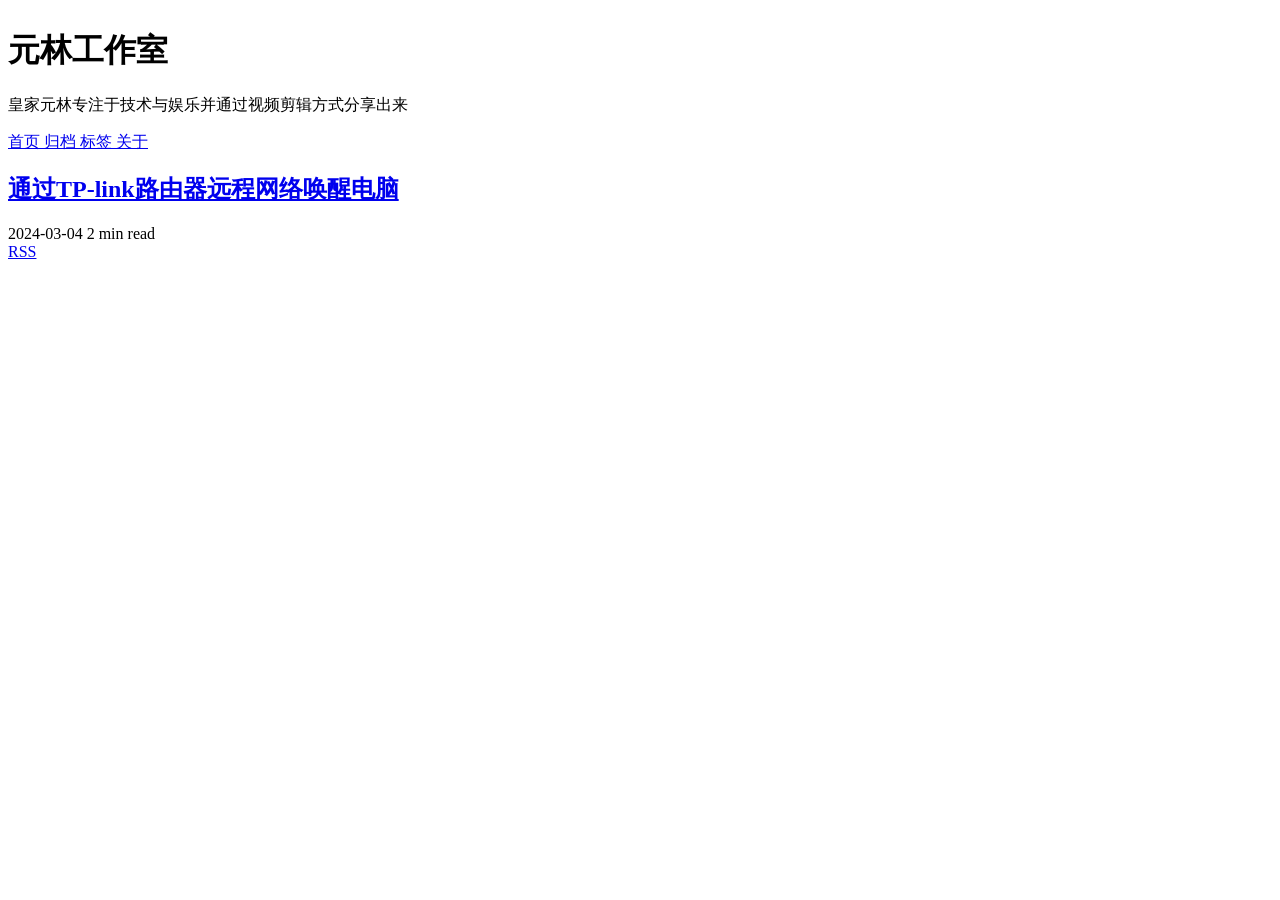
==== commit b82b637a: "update from gridea: 2024-03-04 18:48:51" ====
--- a/index.html
+++ b/index.html
@@ -1,288 +1,112 @@
-<!DOCTYPE html>
-<html lang="zh">
-<head>
-<meta name="apple-mobile-web-app-capable" content="yes">
-<meta name="viewport" content="width=device-width, initial-scale=1, maximum-scale=1, user-scalable=no">
-<meta name="author" content="LANNYTEAM">
-<meta charset="utf-8">
-<!--Begin Title!-->
-<title>刘元林 ｜ 皇家元林</title>
-<meta name="keywords" content="刘元林, LIUYUANLIN, LIUYUANLIN.COM, lyl, 皇家元林" />
-<meta name="description" content="刘元林, LIUYUANLIN, LIUYUANLIN.COM, lyl, 皇家元林, 刘元林个人主页" />
-<!--End Title!-->
-
-<!-- FAVICON -->
-<link rel="shortcut icon" href="images/logo.jpg">
-
-<!-- == Begin CSS Files == !-->
-
-<!-- Bootstrap 3.3.4 minified CSS -->
-<link rel="stylesheet" href="https://cdn.bootcss.com/bootstrap/3.3.5/css/bootstrap.min.css">
-<link href="https://cdn.bootcdn.net/ajax/libs/font-awesome/4.3.0/css/font-awesome.min.css" rel="stylesheet">
-<!--Pesonal CSS!-->
-<link href="style.css" rel="stylesheet" type="text/css" />
-<link href="css/responsive-style.css" rel="stylesheet" type="text/css" />
-<link href="css/magnific-popup.css" rel="stylesheet" type="text/css" />
-<link href="css/owl.carousel.css" rel="stylesheet" type="text/css" />
-<link href="css/animate.css" rel="stylesheet" type="text/css" />
-<!--Google Fonts CSS!-->
-<link href='//fonts.googleapis.com/css?family=Raleway:600,400,300' rel='stylesheet' type='text/css'>
-<link href='//fonts.googleapis.com/css?family=Open+Sans:400,300' rel='stylesheet' type='text/css'>
-<!-- == End CSS Files == !-->
-</head>
-
-<body style="font-family: 'Arial','Microsoft YaHei','黑体','宋体',sans-serif;">
-<!-- Start PageLoader !-->
-	<div class="loader">
-		<div class="loaderimg"></div>
-	</div>
-<!-- End PageLoader !-->
-<!--Begin Body Background Image & Overlay Color!-->
-<div class="bgimg"></div>
-<div class="overlaybg"></div>
-<!--End Body Background Image & Overlay Color!-->
-
-<!--Begin Vertical Menu!-->
-<nav class="vmenu">
-	<ul>
-		<li class="homebut">
-			<a href="#">
-				<div class="menubut">
-				<i class="fa fa-home"></i>
-				<span>首页</span>
-				</div>
-			</a>
-		</li>
-		<li class="aboutbut">
-			<a href="#">
-				<div class="menubut">
-				<i class="fa fa-group"></i>
-				<span>关于</span>
-				</div>
-			</a>
-		</li>
-		<li class="servicesbut">
-			<a href="#">
-				<div class="menubut">
-				<i class="fa fa-rocket"></i>
-				<span>服务</span>
-				</div>
-			</a>
-		</li>
-		<li class="contactbut">
-			<a href="#">
-				<div class="menubut">
-				<i class="fa fa-envelope"></i>
-				<span>联系</span>
-				</div>
-			</a>
-		</li>
-	</ul>
-</nav>
-<!--End Vertical Menu!-->
+<html>
+  <head>
+    <meta charset="utf-8" />
+<meta name="viewport" content="width=device-width, initial-scale=1" />
+<title>元林工作室</title>
+<link rel="shortcut icon" href="https://iyl.me/favicon.ico?v=1709549327760">
+<link href="https://cdn.jsdelivr.net/npm/remixicon@2.3.0/fonts/remixicon.css" rel="stylesheet">
+<link rel="stylesheet" href="https://iyl.me/styles/main.css">
+<link rel="alternate" type="application/atom+xml" title="元林工作室 - Atom Feed" href="https://iyl.me/atom.xml">
+<link rel="stylesheet" href="https://fonts.googleapis.com/css?family=Droid+Serif:400,700">
 
 
-<!--Begin Home Page!-->
-<div id="home-page">
-	<!--Begin Container of Home!-->
-	<div class="containerhome">
-		<!--Begin Big Container!-->
-		<div class="container">
-		<!--Begin Logo Image!-->
-		<div class="logo"><img alt="Stilo Logo" src="images/logo.png" /></div>
-		<!--End Logo Image!-->
-		<p class="sitedesc"><script type="text/javascript" src="https://api.xygeng.cn/one/get/"></script></p>
-		<!-- 十年寒冰,难凉热血 -->
-		</div>
-		<!--End Big Container!-->
-	</div>
-	<!--End Container of Home!-->
-	
+
+    <meta name="description" content="皇家元林专注于技术与娱乐并通过视频剪辑方式分享出来" />
+  </head>
+  <body>
+    <div class="main">
+      <div class="main-content">
+        <div class="site-header">
+  <a href="https://iyl.me">
+  <img class="avatar" src="https://iyl.me/images/avatar.png?v=1709549327760" alt="">
+  </a>
+  <h1 class="site-title">
+    元林工作室
+  </h1>
+  <p class="site-description">
+    皇家元林专注于技术与娱乐并通过视频剪辑方式分享出来
+  </p>
+  <div class="menu-container">
+    
+      
+        <a href="/" class="menu">
+          首页
+        </a>
+      
+    
+      
+        <a href="/archives" class="menu">
+          归档
+        </a>
+      
+    
+      
+        <a href="/tags" class="menu">
+          标签
+        </a>
+      
+    
+      
+        <a href="/post/about" class="menu">
+          关于
+        </a>
+      
+    
+  </div>
+  <div class="social-container">
+    
+      
+    
+      
+    
+      
+    
+      
+    
+      
+    
+  </div>
 </div>
-<!--End Home Page!-->
 
+    
+        <div class="post-container">
+  
+    <article class="post">
+      <a href="https://iyl.me/post/tong-guo-tp-link-lu-you-qi-yuan-cheng-wang-luo-huan-xing-dian-nao/">
+        <h2 class="post-title">通过TP-link路由器远程网络唤醒电脑</h2>
+      </a>
+      <div class="post-info">
+        <span>
+          2024-03-04
+        </span>
+        <span>
+          2 min read
+        </span>
+        
+      </div>
+      
+      <div class="post-abstract">
+        
+      </div>
+    </article>
+  
+</div>
 
-<!--Begin About Us Page!-->
-<div id="about-page">
-	
-	<!--Begin Container of About!-->
-	<div class="containerabout">
-		
-		<!--Begin Big Container!-->
-		<div class="container">
-			<!--Begin Title of About!-->
-			<div class="col-md-12">
-			<h3 class="pagetitle">关于<span class="stilo">我</span></h3>
-			<p class="subtext">我只是一个网络爱好者，喜欢电脑，喜欢网络，喜欢网站编程，喜欢苹果，喜欢Linux，喜欢Windows.....什么都喜欢一点，只是一点点，如果有喜欢我的，欢迎撩我。
-			</p>
-			</div>
-			<!--End Title of About!-->
-			
-			<!--Begin Info Contact!-->
-			<div class="col-md-12">
-				<div class="infoitem">
-					<i class="fa fa-envelope-o"></i> <script>document.write('i'+'@'+'hjyl'+'.'+'org');</script>
-				</div>
-			</div>
-			<!--End Info Contact!-->
-			
-			<!--Clear Div!--><div class="clear"></div><!--Clear Div!-->
-			
-			<!--Begin Next Button!-->
-			<div class="nextbut ourservbut"><a href="#" class="nextb"><i class="fa fa-rocket"></i> 我的服务</a></div>
-			<!--End Next Button!-->
-			
-		</div>
-		<!--End Big Container!-->
-		
-	</div>
-	<!--End Container of About!-->
+    
+        <div class="pagination-container">
+  
+  
 </div>
-<!--End About Us Page!-->
 
+    
+        <div class="site-footer">
+  
+  <a class="rss" href="https://iyl.me/atom.xml" target="_blank">
+    <i class="ri-rss-line"></i> RSS
+  </a>
+</div>
 
-<!--Begin Our Services Page!-->
-<div id="services-page">
-	
-	<!--Begin Container of Services!-->
-	<div class="containerservices">
-		
-		<div class="container">
-			<div class="col-md-12">
-			<h3 class="pagetitle">我的<span class="stilo">服务</span></h3>
-			
-			<div id="servicescar" class="owl-carousel">
- 				
- 				<div class="service">
-  					<a href="https://hjyl.org" title="皇家元林"><i class="fa fa-paint-brush"></i></a>
-  					<span>Blog <span class="stilo">记录个人情绪</span></span>
-  					<p>记录个人生活，工作的后花园</p>
-  				</div>
-  				<div class="service">
-  					<a href="https://hilau.com" title="你好，刘"><i class="fa fa-comments"></i></a>
-  					<span>你好，刘 <span class="stilo">网络分享</span></span>
-  					<p>最初目的只是为了分享交流网络的一切，奈何，奈若何？</p>
-  				</div>
-  				<div class="service">
-  					<a href="https://ylgod.com" title="娱乐天堂"><i class="fa fa-desktop"></i></a>
-  					<span>娱乐天堂 <span class="stilo">vip电影在线解析</span></span>
-  					<p>为了我们穷屌丝的测试交流还有娱乐，技术来自网络。</p>
-  				</div>
-  				<div class="service">
-  					<a href="https://ylgod.com/music" title="全网音乐在线"><i class="fa fa-desktop"></i></a>
-  					<span>音乐在线 <span class="stilo">全网音乐在线</span></span>
-  					<p>可以全网搜索你想要的音乐资源并下载保存。</p>
-  				</div>
-  				<div class="service">
-  					<i class="fa fa-cloud"></i>
-  					<span>其他 <span class="stilo">还在建设中</span></span>
-  					<p>......</p>
-  				</div>
-
-			</div>
-			
-			</div>
-			
-			<!--Clear Div!--><div class="clear"></div><!--Clear Div!-->
-			
-			<!--Begin Next Button!-->
-			<div class="nextbut contactusbut"><a href="#" class="nextb"><i class="fa fa-envelope-o"></i> 联系我</a></div>
-			<!--End Next Button!-->
-			
-		</div><!--End Container!-->
-
-	</div>
-	<!--End Container of Services!-->
-	
-</div>
-<!--End Our Services Page!-->
-
-
-<!--Begin Contact Us Page !-->
-<div id="contactus-page">
-
-	<!--Begin Container of Contact Us!-->
-	<div class="containercontact">
-		
-		<!--Begin Big Container!-->
-		<div class="container">
-			
-			<!--Begin Title Section!-->
-			<div class="col-md-12">
-			<h3 class="pagetitle">联系<span class="stilo">我</span></h3>
-			</div>
-			<!--End Title Section!-->
-			
-			<div class="col-md-12"><h1 class="status-message-contact"></h1></div>
-			
-			<!--Begin Contact Form!-->
-			<div class="col-md-6 aspace">
-				
-				<div class="contact-form" onclick="javascript:window.open('mailto:i@hjyl.org');">
-                     
-                       
-                          <div class="control-name">
-                            <input id="name" type="text" name="name" placeholder="姓名">
-                          </div>
-                          <div class="control-email">
-                            <input id="email" type="text" name="email" placeholder="邮箱">
-                          </div>
-                          <div class="control-message">
-                            <textarea id="message" name="message" placeholder="邮件内容"></textarea>
-                          </div>
-                          <div class="control-submit">
-                            <button>提交</button>
-                          </div>
-        
-                       
-                     </div>
-
-			</div>
-			<!--End Contact Form!-->
-			
-			<!--Begin Map Section!-->
-			<div class="col-md-6 aspace">
-				<!--Clear Div!--><div class="clear"></div><!--Clear Div!-->
-				
-				
-			</div>
-			<!--End Map Section!-->
-			
-			<!--Clear Div!--><div class="clear"></div><!--Clear Div!-->
-			
-				<!--Begin Social Sections-->
-				<div class="col-sm-2">
-					<div class="socialitem"><a href="https://weibo.com/ylgod?is_all=1"><i class="fa fa-weibo"></i></a></div>
-				</div>
-				<div class="col-sm-2">
-					<div class="socialitem"><a href="https://twitter.com/ylgod"><i class="fa fa-twitter"></i></a></div>
-				</div>
-				<div class="col-sm-2">
-					<div class="socialitem"><a href="mailto:i@hjyl.org"><i class="fa fa-envelope-o"></i></a></div>
-				</div>
-				<!---End Social Sections!-->
-			
-			<!--Clear Div!--><div class="clear"></div><!--Clear Div!-->
-			
-			<!--Begin Next Button!-->
-			<div class="nextbut gohomebut"><a href="#" class="nextb"><i class="fa fa-home"></i> 返回首页</a></div>
-			<!--End Next Button!-->
-			
-		</div>
-		<!--End Big Container!-->
-	</div>
-	<!--End Container of Contact Us!-->		
-			
-</div>	
-<!--End Contact Us Page !-->
-
-
-<!--Start Scripts!-->
-<script type="text/javascript" src="https://cdn.bootcss.com/jquery/2.1.4/jquery.min.js"></script>
-<script type="text/javascript" src="js/owl.carousel.min.js"></script>
-<script type="text/javascript" src="js/jquery.magnific-popup.min.js"></script>
-<script type="text/javascript" src="js/jquery.countdown.min.js"></script>
-<script type="text/javascript" src="js/scripts.js"></script>
-<!--End Scripts!-->
-</body>
-</html>+      </div>
+    </div>
+  </body>
+</html>
